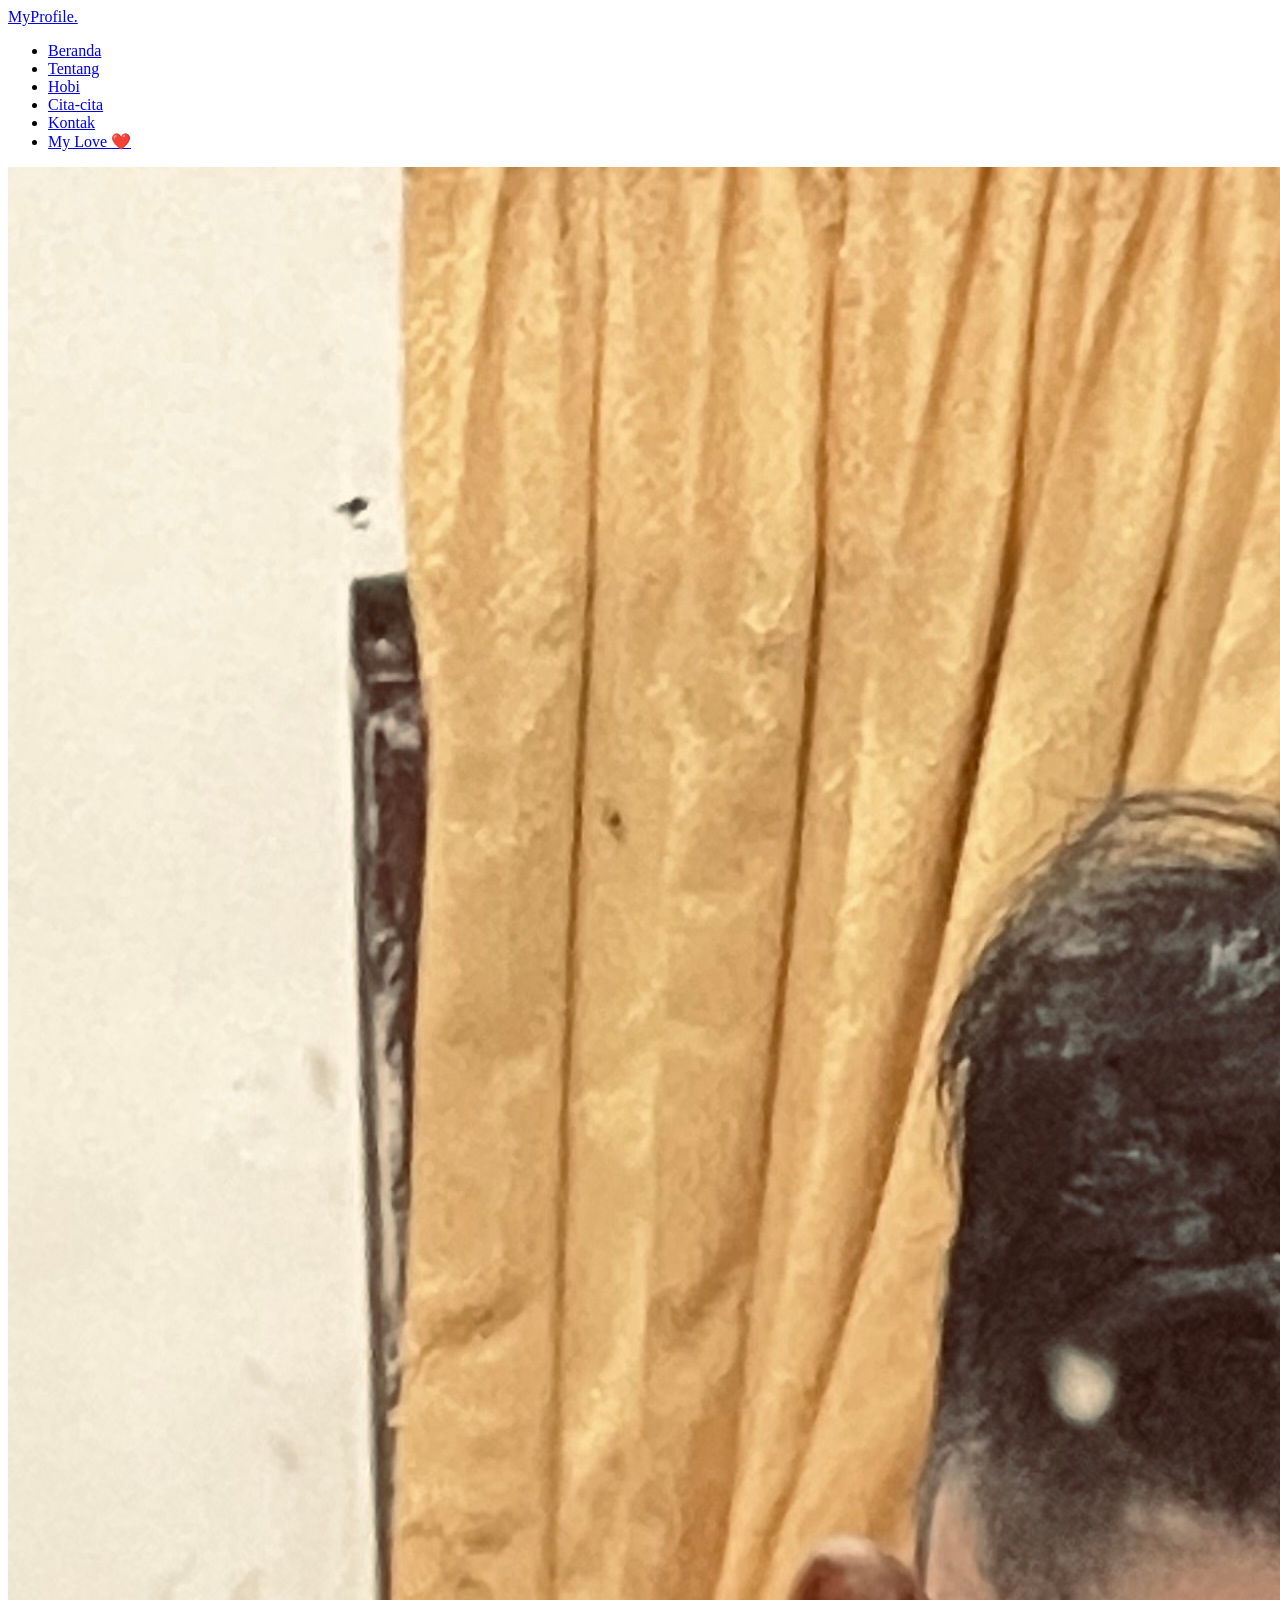
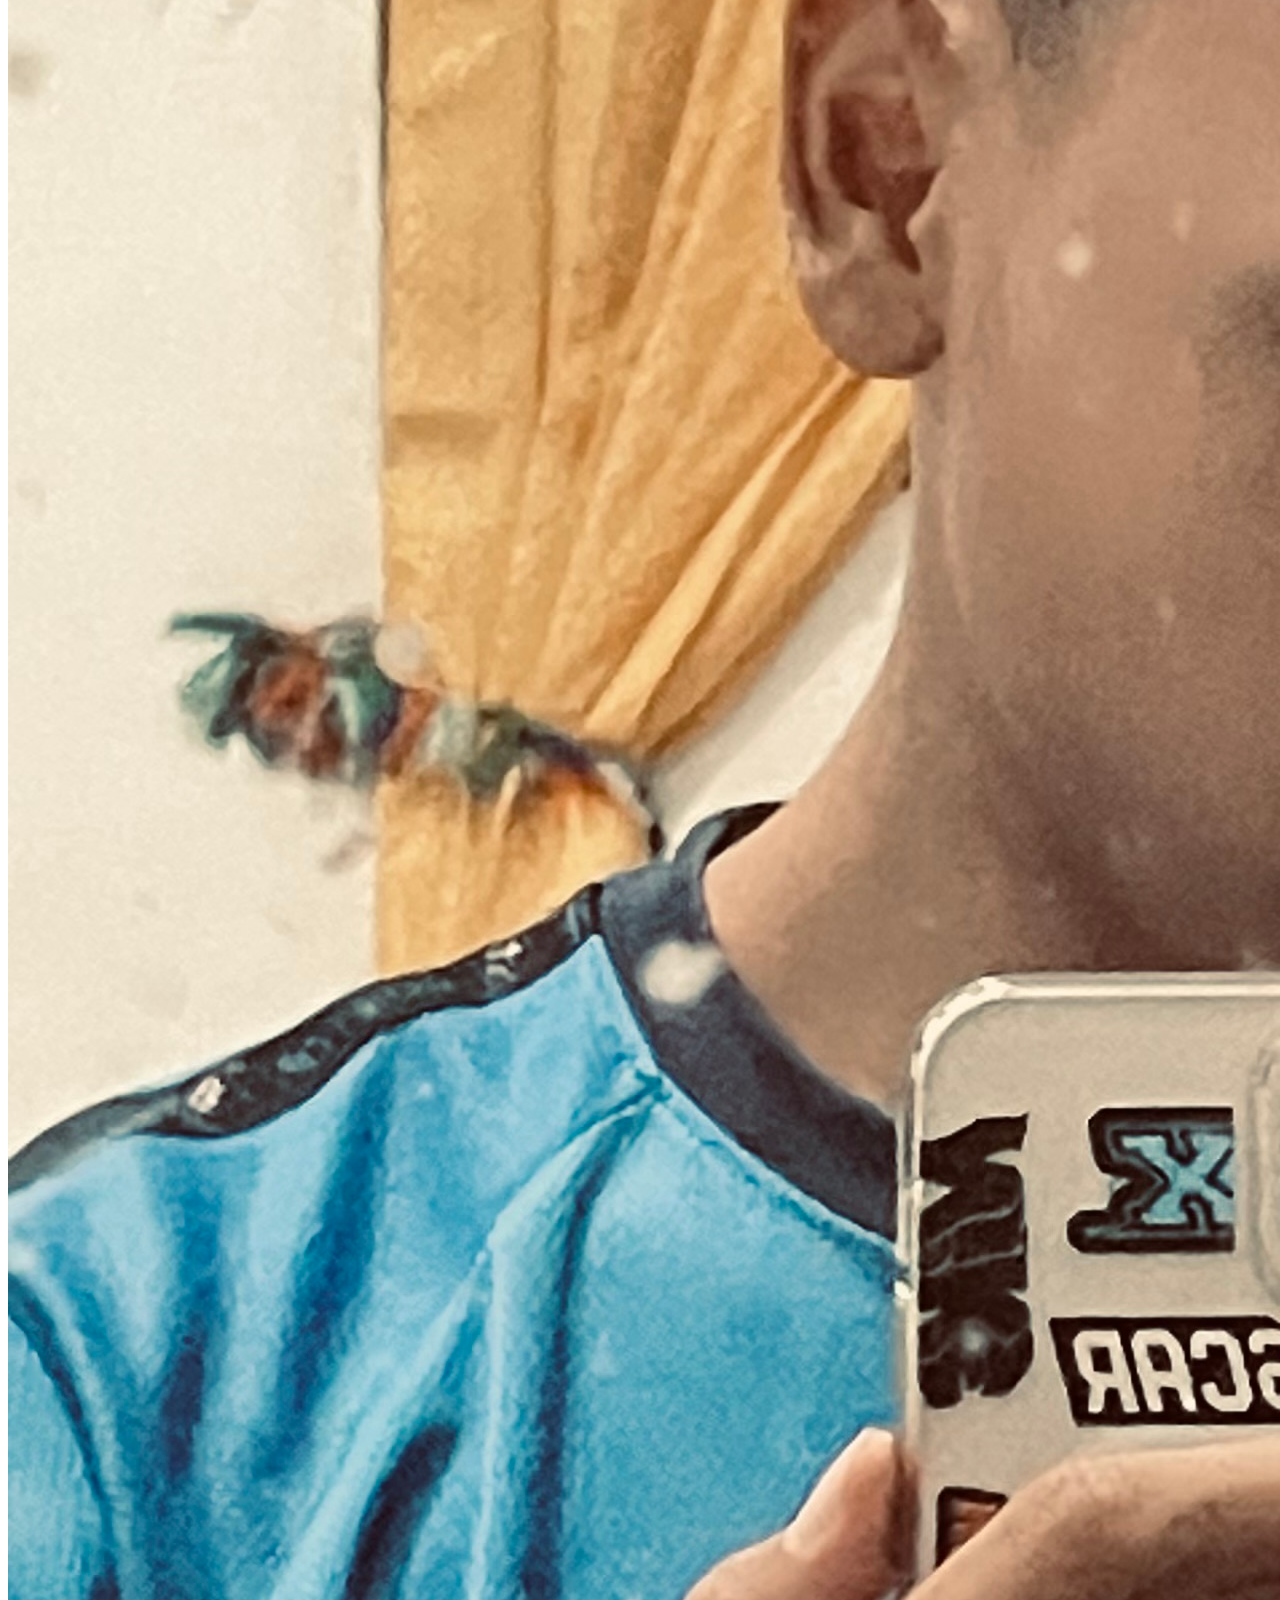
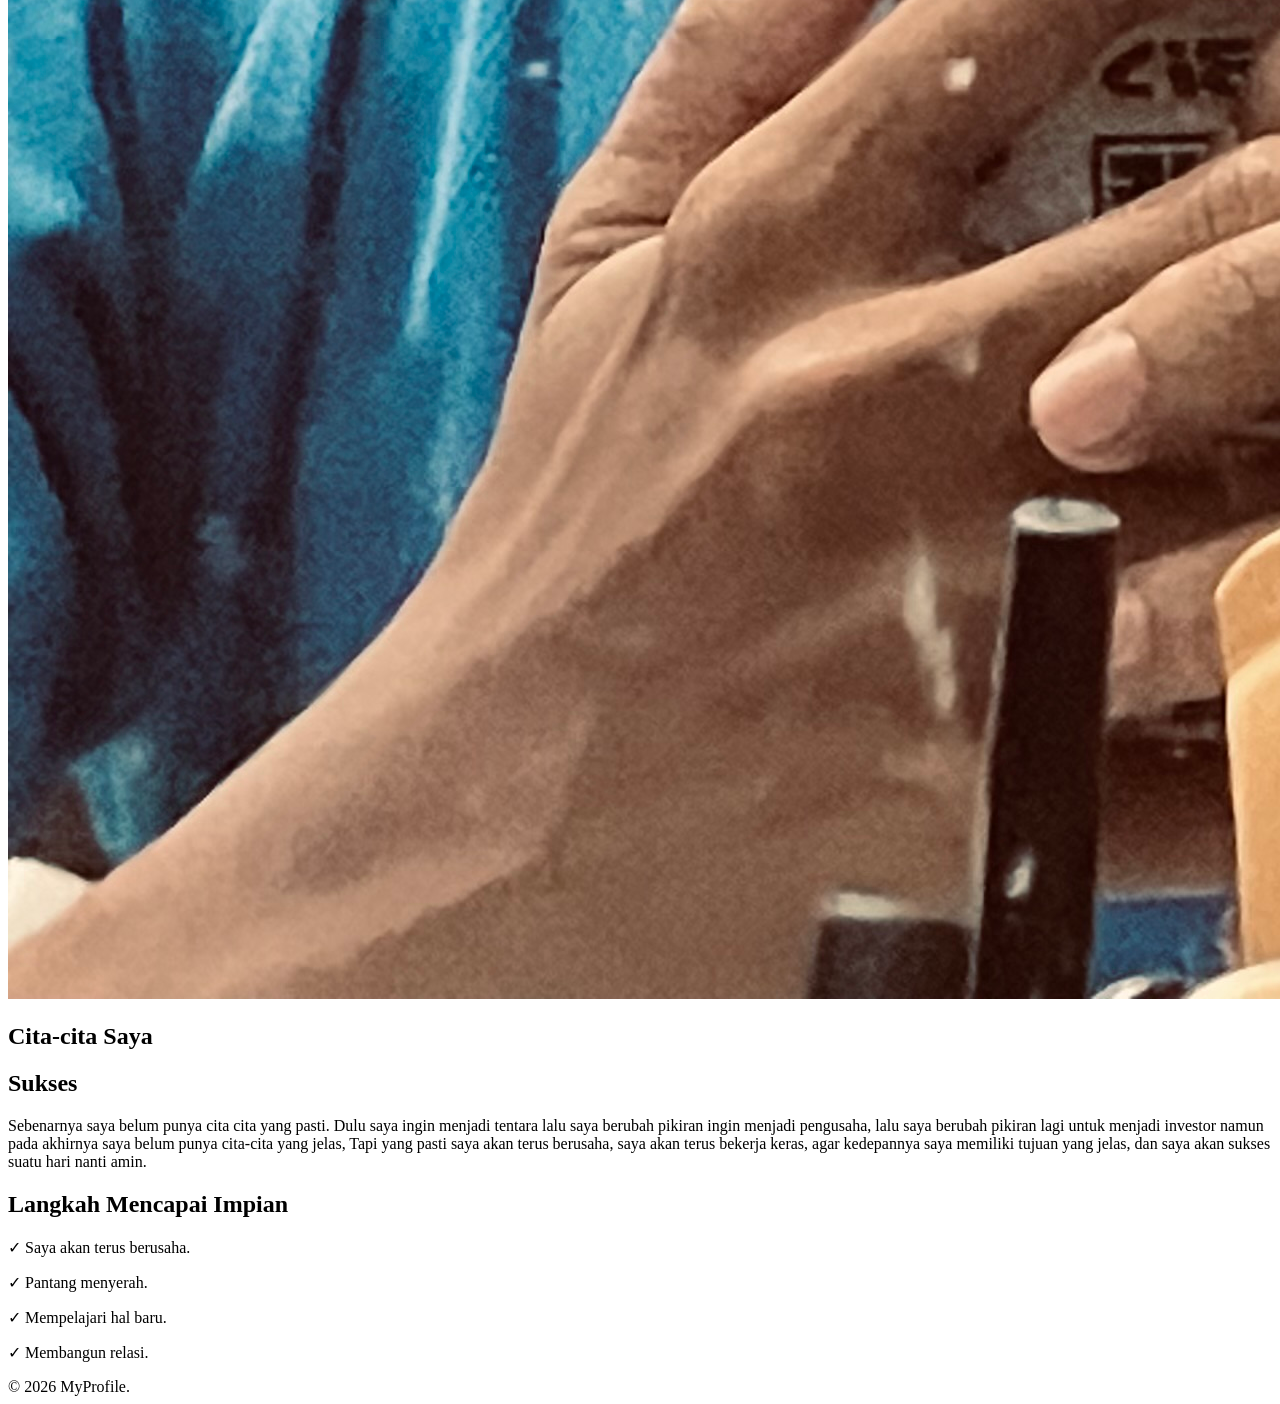
==== cita-cita.html @ 6b0d434c "-" ====
<!DOCTYPE html>
<html lang="id">
<head>
    <meta charset="UTF-8">
    <meta name="viewport" content="width=device-width, initial-scale=1.0">
    <title>Cita-cita | MyProfile</title>
    <link rel="stylesheet" href="style.css">
</head>
<script src="particles.js" defer></script>
<body>


<nav>
    <a href="index.html" class="logo">MyProfile.</a>
    <ul>
        <li><a href="index.html">Beranda</a></li>
        <li><a href="tentang.html">Tentang</a></li>
        <li><a href="hobi.html">Hobi</a></li>
        <li><a href="cita-cita.html" class="active">Cita-cita</a></li>
        <li><a href="kontak.html">Kontak</a></li>
		<li><a href="pacar.html">My Love ❤️</a></li>
    </ul>
</nav>


<main>
    <section class="hero">
       <div class="avatar">
    <img src="baim.jpeg" alt="baim">
</div>
        <h1>Cita-cita <span class="highlight">Saya</span></h1>
        <h2>Sukses</h2>

        <p>
            Sebenarnya saya belum punya cita cita yang pasti. Dulu saya ingin menjadi tentara
			lalu saya berubah pikiran ingin menjadi pengusaha, lalu saya berubah pikiran lagi untuk menjadi investor
			namun pada akhirnya saya belum punya cita-cita yang jelas, Tapi yang pasti saya akan terus berusaha,
			saya akan terus bekerja keras, agar kedepannya saya memiliki tujuan yang jelas, dan saya akan sukses suatu hari nanti amin.
        </p>


    </section>

    <section class="card">
        <h2>Langkah Mencapai Impian</h2>
        <p>✓ Saya akan terus berusaha.</p>
        <p>✓ Pantang menyerah.</p>
        <p>✓ Mempelajari hal baru.</p>
        <p>✓ Membangun relasi.</p>
    </section>
</main>

<footer>© 2026 MyProfile.</footer>

</body>
</html>
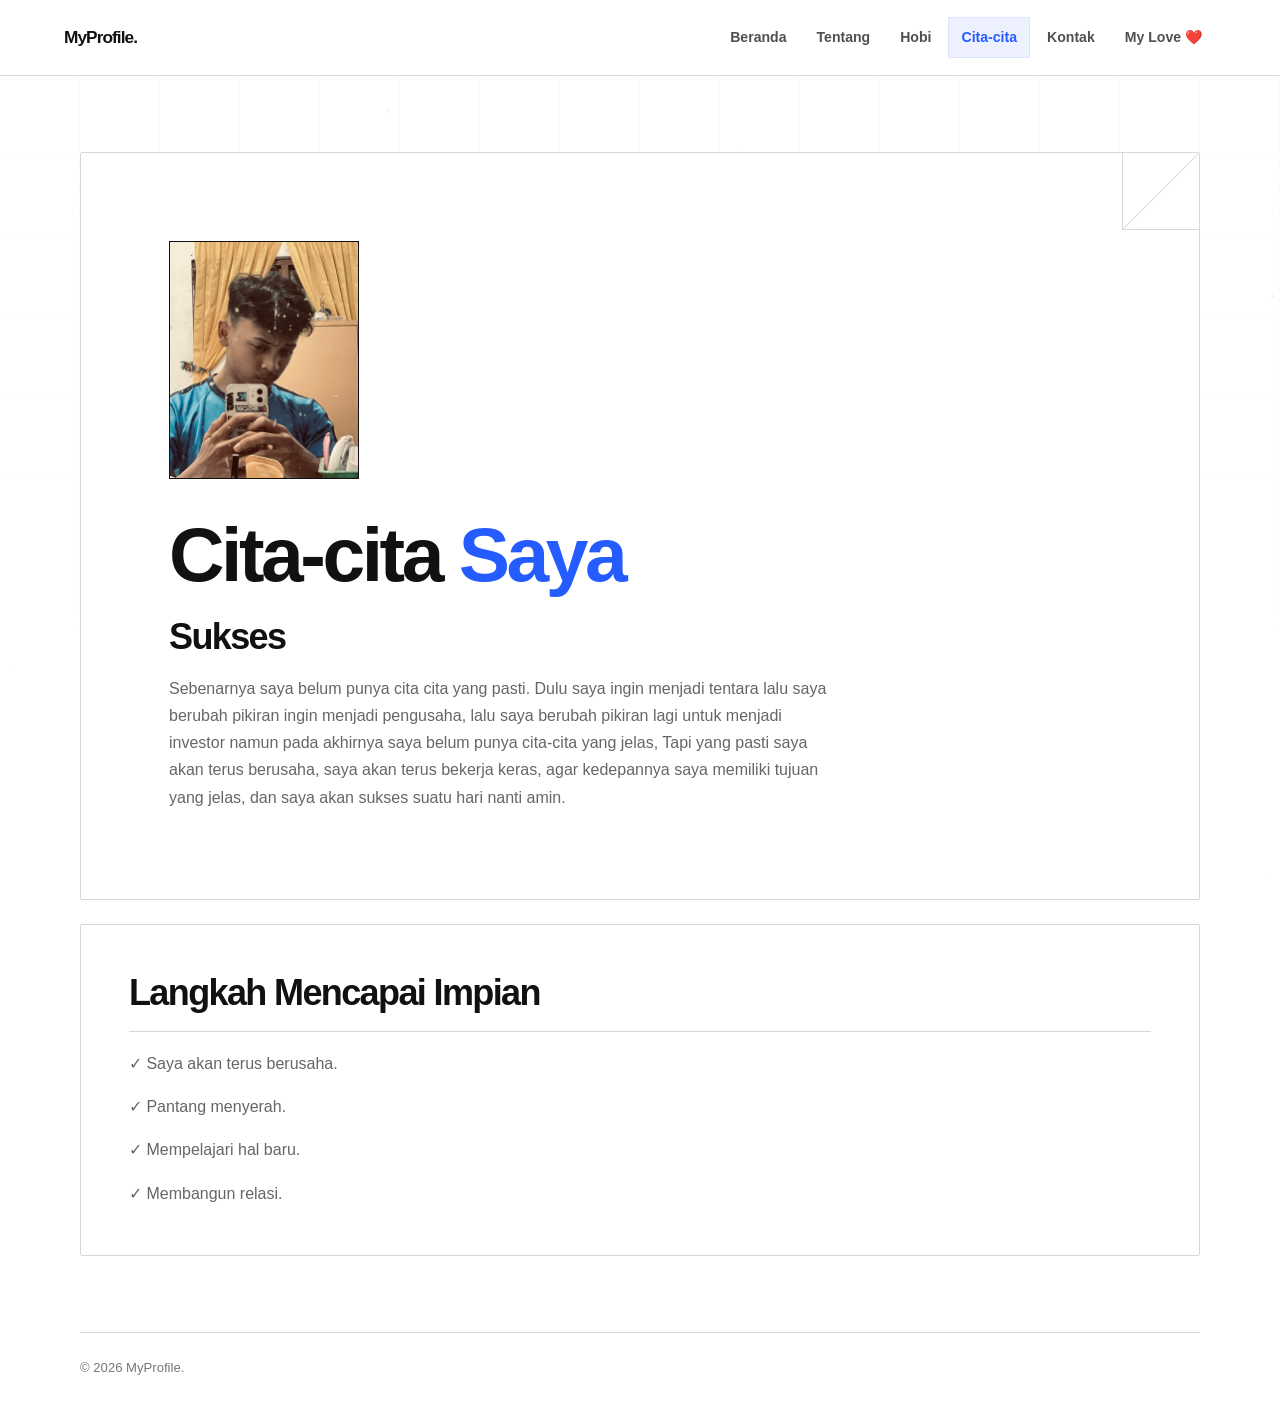
==== commit 6b3110e2: "-" ====
--- a/cita-cita.html
+++ b/cita-cita.html
@@ -1,57 +1,61 @@
-
-<!DOCTYPE html>
-<html lang="id">
-<head>
-    <meta charset="UTF-8">
-    <meta name="viewport" content="width=device-width, initial-scale=1.0">
-    <title>Cita-cita | MyProfile</title>
-    <link rel="stylesheet" href="style.css">
-</head>
-<script src="particles.js" defer></script>
-<body>
-
-
-<nav>
-    <a href="index.html" class="logo">MyProfile.</a>
-    <ul>
-        <li><a href="index.html">Beranda</a></li>
-        <li><a href="tentang.html">Tentang</a></li>
-        <li><a href="hobi.html">Hobi</a></li>
-        <li><a href="cita-cita.html" class="active">Cita-cita</a></li>
-        <li><a href="kontak.html">Kontak</a></li>
-		<li><a href="pacar.html">My Love ❤️</a></li>
-    </ul>
-</nav>
-
-
-<main>
-    <section class="hero">
-       <div class="avatar">
-    <img src="baim.jpeg" alt="baim">
-</div>
-        <h1>Cita-cita <span class="highlight">Saya</span></h1>
-        <h2>Sukses</h2>
-
-        <p>
-            Sebenarnya saya belum punya cita cita yang pasti. Dulu saya ingin menjadi tentara
-			lalu saya berubah pikiran ingin menjadi pengusaha, lalu saya berubah pikiran lagi untuk menjadi investor
-			namun pada akhirnya saya belum punya cita-cita yang jelas, Tapi yang pasti saya akan terus berusaha,
-			saya akan terus bekerja keras, agar kedepannya saya memiliki tujuan yang jelas, dan saya akan sukses suatu hari nanti amin.
-        </p>
-
-
-    </section>
-
-    <section class="card">
-        <h2>Langkah Mencapai Impian</h2>
-        <p>✓ Saya akan terus berusaha.</p>
-        <p>✓ Pantang menyerah.</p>
-        <p>✓ Mempelajari hal baru.</p>
-        <p>✓ Membangun relasi.</p>
-    </section>
-</main>
-
-<footer>© 2026 MyProfile.</footer>
-
-</body>
-</html>
+
+<!DOCTYPE html>
+<html lang="id">
+<head>
+    <meta charset="UTF-8">
+    <meta name="viewport" content="width=device-width, initial-scale=1.0">
+    <title>Cita-cita | MyProfile</title>
+    <link rel="stylesheet" href="style.css">
+    <link rel="preconnect" href="https://fonts.googleapis.com">
+    <link rel="preconnect" href="https://fonts.gstatic.com" crossorigin>
+    <link href="https://fonts.googleapis.com/css2?family=IBM+Plex+Mono:wght@400;500;600&family=Space+Grotesk:wght@400;500;600;700&display=swap" rel="stylesheet">
+    <script src="site.js" defer></script>
+    <script src="particles.js" defer></script>
+</head>
+<body>
+
+
+<nav>
+    <a href="index.html" class="logo">MyProfile.</a>
+    <ul>
+        <li><a href="index.html">Beranda</a></li>
+        <li><a href="tentang.html">Tentang</a></li>
+        <li><a href="hobi.html">Hobi</a></li>
+        <li><a href="cita-cita.html" class="active">Cita-cita</a></li>
+        <li><a href="kontak.html">Kontak</a></li>
+		<li><a href="pacar.html">My Love ❤️</a></li>
+    </ul>
+</nav>
+
+
+<main>
+    <section class="hero">
+       <div class="avatar">
+    <img src="baim.jpeg" alt="baim">
+</div>
+        <h1>Cita-cita <span class="highlight">Saya</span></h1>
+        <h2>Sukses</h2>
+
+        <p>
+            Sebenarnya saya belum punya cita cita yang pasti. Dulu saya ingin menjadi tentara
+			lalu saya berubah pikiran ingin menjadi pengusaha, lalu saya berubah pikiran lagi untuk menjadi investor
+			namun pada akhirnya saya belum punya cita-cita yang jelas, Tapi yang pasti saya akan terus berusaha,
+			saya akan terus bekerja keras, agar kedepannya saya memiliki tujuan yang jelas, dan saya akan sukses suatu hari nanti amin.
+        </p>
+
+
+    </section>
+
+    <section class="card">
+        <h2>Langkah Mencapai Impian</h2>
+        <p>✓ Saya akan terus berusaha.</p>
+        <p>✓ Pantang menyerah.</p>
+        <p>✓ Mempelajari hal baru.</p>
+        <p>✓ Membangun relasi.</p>
+    </section>
+</main>
+
+<footer>© 2026 MyProfile.</footer>
+
+</body>
+</html>
--- a/style.css
+++ b/style.css
@@ -0,0 +1,633 @@
+/* BiodataSaya — shared design system */
+:root {
+  color-scheme: light;
+  --paper: #ffffff;
+  --paper-soft: #f7f7f5;
+  --ink: #111111;
+  --muted: #666666;
+  --line: #d8d8d8;
+  --line-strong: #111111;
+  --accent: #245cff;
+  --accent-soft: #edf1ff;
+  --content: 1120px;
+  --gutter: clamp(20px, 5vw, 72px);
+  --space-1: 8px;
+  --space-2: 16px;
+  --space-3: 24px;
+  --space-4: 40px;
+  --space-5: 64px;
+  --space-6: 96px;
+  --radius: 2px;
+}
+* { box-sizing: border-box; }
+html { scroll-behavior: smooth; scroll-padding-top: 100px; }
+body {
+  margin: 0;
+  background: var(--paper);
+  color: var(--ink);
+  font-family: Inter, "Helvetica Neue", Arial, sans-serif;
+  font-size: 16px;
+  line-height: 1.7;
+  -webkit-font-smoothing: antialiased;
+  text-rendering: optimizeLegibility;
+}
+body::before {
+  content: "";
+  position: fixed;
+  inset: 0;
+  pointer-events: none;
+  z-index: 0;
+  opacity: .22;
+  background-image: linear-gradient(to right, transparent calc(100% - 1px), #e8e8e8 1px),
+                    linear-gradient(to bottom, transparent calc(100% - 1px), #e8e8e8 1px);
+  background-size: 80px 80px;
+  mask-image: linear-gradient(to bottom, black, transparent 72%);
+}
+img { display: block; max-width: 100%; }
+a { color: inherit; }
+button, input, textarea, select { font: inherit; }
+button, a { -webkit-tap-highlight-color: transparent; }
+a:focus-visible, button:focus-visible {
+  outline: 3px solid var(--accent);
+  outline-offset: 4px;
+}
+::selection { background: var(--accent); color: white; }
+
+/* Shared navigation: supports both original navigation structures. */
+nav {
+  position: sticky;
+  top: 0;
+  z-index: 30;
+  display: flex;
+  align-items: center;
+  justify-content: space-between;
+  gap: 16px 28px;
+  min-height: 76px;
+  padding: 14px var(--gutter);
+  border-bottom: 1px solid var(--line);
+  background: rgba(255,255,255,.94);
+  z-index: 2;
+  backdrop-filter: blur(14px);
+}
+nav .logo {
+  color: var(--ink);
+  font-size: 1.08rem;
+  font-weight: 800;
+  letter-spacing: -.055em;
+  text-decoration: none;
+  white-space: nowrap;
+}
+nav ul {
+  display: flex;
+  align-items: center;
+  justify-content: flex-end;
+  flex-wrap: wrap;
+  gap: 4px;
+  padding: 0;
+  margin: 0;
+  list-style: none;
+}
+nav > a:not(.logo), nav ul a, nav > li a {
+  display: inline-flex;
+  align-items: center;
+  min-height: 40px;
+  padding: 8px 12px;
+  border: 1px solid transparent;
+  color: #505050;
+  font-size: .88rem;
+  font-weight: 600;
+  text-decoration: none;
+  transition: color .18s ease, background .18s ease, border-color .18s ease;
+}
+nav > a:not(.logo):hover, nav ul a:hover, nav > li a:hover {
+  color: var(--ink);
+  background: var(--paper-soft);
+  border-color: var(--line);
+}
+nav a.active {
+  color: var(--accent) !important;
+  background: var(--accent-soft);
+  border-color: #dce4ff;
+}
+nav > li { list-style: none; }
+
+/* Main page frame and editorial typography */
+main {
+  position: relative;
+  z-index: 1;
+  width: min(calc(100% - (var(--gutter) * 2)), var(--content));
+  min-height: 68vh;
+  margin: clamp(36px, 6vw, 76px) auto;
+}
+h1, h2, h3, p { margin-top: 0; }
+h1, h2, h3 { line-height: 1.12; letter-spacing: -.045em; }
+h1 { margin-bottom: 20px; font-size: clamp(2.4rem, 6vw, 5rem); font-weight: 760; }
+h2 { margin-bottom: 18px; font-size: clamp(1.5rem, 3vw, 2.25rem); font-weight: 720; }
+h3 { font-size: 1.2rem; }
+p { color: var(--muted); margin-bottom: 16px; }
+p:last-child { margin-bottom: 0; }
+.highlight { color: var(--accent); }
+.hero, .card {
+  position: relative;
+  border: 1px solid var(--line);
+  border-radius: var(--radius);
+  background: rgba(255,255,255,.94);
+}
+.hero {
+  overflow: hidden;
+  padding: clamp(32px, 7vw, 88px);
+  margin-bottom: 24px;
+}
+.hero::after {
+  content: "";
+  position: absolute;
+  top: 0; right: 0;
+  width: 76px; height: 76px;
+  border-left: 1px solid var(--line);
+  border-bottom: 1px solid var(--line);
+  background: linear-gradient(135deg, transparent 49.5%, var(--line) 50%, transparent 50.8%);
+  pointer-events: none;
+}
+.hero > p { max-width: 660px; }
+.hero h1 { max-width: 900px; }
+.hero h2 { color: var(--ink); }
+.avatar {
+  width: clamp(112px, 18vw, 190px);
+  aspect-ratio: 4 / 5;
+  margin-bottom: 32px;
+  overflow: hidden;
+  border: 1px solid var(--line-strong);
+  background: var(--paper-soft);
+}
+.avatar img {
+  width: 100%; height: 100%;
+  object-fit: cover;
+  object-position: center;
+}
+.card {
+  padding: clamp(24px, 4vw, 48px);
+  margin-bottom: 24px;
+}
+.card h2 { padding-bottom: 18px; border-bottom: 1px solid var(--line); }
+footer:not(.love-footer) {
+  position: relative;
+  z-index: 1;
+  width: min(calc(100% - (var(--gutter) * 2)), var(--content));
+  margin: 0 auto;
+  padding: 24px 0 34px;
+  border-top: 1px solid var(--line);
+  color: #777;
+  font-size: .82rem;
+}
+
+/* Homepage opening: portrait and original introduction share one editorial canvas. */
+.home-main > .hero {
+  display: grid;
+  grid-template-columns: minmax(150px, .65fr) minmax(0, 1.7fr);
+  align-content: center;
+  align-items: center;
+  column-gap: clamp(28px, 5vw, 72px);
+}
+.home-main > .hero .avatar {
+  grid-column: 1;
+  grid-row: 1 / span 3;
+  align-self: center;
+  width: 100%;
+  max-width: 250px;
+  aspect-ratio: 4 / 5;
+  margin: 0;
+  border: 1px solid var(--ink);
+  border-radius: 0;
+  box-shadow: none;
+}
+.home-main > .hero h1,
+.home-main > .hero p { grid-column: 2; }
+.home-main > .hero h1 { align-self: end; }
+.home-main > .hero p { max-width: 650px; }
+.home-main > .hero p:last-child { align-self: start; }
+
+/* About page */
+.profile-list {
+  padding: 0;
+  margin: 0;
+  list-style: none;
+}
+.profile-list li {
+  display: grid;
+  grid-template-columns: minmax(140px, .7fr) 1.3fr;
+  gap: 24px;
+  padding: 17px 0;
+  border-bottom: 1px solid var(--line);
+}
+.profile-list li:first-child { padding-top: 0; }
+.profile-list li:last-child { padding-bottom: 0; border-bottom: 0; }
+.profile-list strong { color: var(--ink); font-size: .9rem; }
+.profile-list span { color: var(--muted); }
+
+/* Hobby overview */
+.hobby-container { width: min(calc(100% - (var(--gutter) * 2)), var(--content)); }
+.hobby-container > h1 { max-width: 700px; }
+.hobby-intro { max-width: 570px; margin-bottom: 42px; }
+.hobby-grid {
+  display: grid;
+  grid-template-columns: repeat(3, minmax(0, 1fr));
+  gap: 18px;
+}
+.hobby-card {
+  display: flex;
+  flex-direction: column;
+  min-width: 0;
+  color: inherit;
+  border: 1px solid var(--line);
+  background: white;
+  text-decoration: none;
+  transition: transform .22s ease, border-color .22s ease;
+}
+.hobby-card:hover { transform: translateY(-4px); border-color: var(--line-strong); }
+.hobby-card img {
+  width: 100%;
+  aspect-ratio: 4 / 3;
+  object-fit: cover;
+  border-bottom: 1px solid var(--line);
+}
+.hobby-info { display: flex; flex: 1; flex-direction: column; align-items: flex-start; padding: 24px; }
+.hobby-info h2 { font-size: 1.3rem; margin-bottom: 12px; }
+.hobby-info p { font-size: .94rem; }
+.hobby-info span {
+  margin-top: auto;
+  padding-top: 16px;
+  color: var(--accent);
+  font-size: .88rem;
+  font-weight: 700;
+}
+
+/* Hobby detail pages: image-led, responsive editorial layout */
+.hobby-detail {
+  display: grid;
+  grid-template-columns: repeat(2, minmax(0, 1fr));
+  align-items: start;
+  gap: 18px 24px;
+}
+.hobby-detail > img {
+  width: 100%;
+  max-height: 480px;
+  aspect-ratio: 4 / 3;
+  object-fit: cover;
+  border: 1px solid var(--line);
+  background: var(--paper-soft);
+}
+.hobby-detail > img:first-of-type { grid-column: 1; }
+.hobby-detail > img:nth-of-type(2) { grid-column: 2; }
+.hobby-detail h1, .hobby-detail h2, .hobby-detail p, .hobby-detail .back-button {
+  grid-column: 1 / -1;
+}
+.hobby-detail h1 { margin-top: 20px; margin-bottom: 0; }
+.hobby-detail p { max-width: 780px; white-space: pre-line; }
+.hobby-detail h2 { margin-top: 8px; margin-bottom: 0; padding-top: 24px; border-top: 1px solid var(--line); }
+.back-button, .button, .social-btn {
+  display: inline-flex;
+  align-items: center;
+  justify-content: center;
+  width: fit-content;
+  min-height: 46px;
+  padding: 10px 17px;
+  border: 1px solid var(--ink);
+  border-radius: 0;
+  background: var(--ink);
+  color: white;
+  font-weight: 700;
+  text-decoration: none;
+  transition: background .18s ease, color .18s ease, border-color .18s ease;
+}
+.back-button:hover, .button:hover, .social-btn:hover { background: white; color: var(--ink); }
+
+/* Contact page */
+.social-links { display: flex; flex-wrap: wrap; gap: 12px; margin-top: 28px; }
+.social-btn { background: white; color: var(--ink); }
+.social-btn:hover { border-color: var(--accent); color: var(--accent); }
+.social-btn.whatsapp, .social-btn.instagram { background: white; }
+
+/* Fine details and interaction states */
+a, button { touch-action: manipulation; }
+button { cursor: pointer; }
+[hidden] { display: none !important; }
+#particles-bg { position: fixed; inset: 0; z-index: 0; pointer-events: none; opacity: .35; }
+@media (max-width: 780px) {
+  nav { align-items: flex-start; flex-direction: column; gap: 8px; padding-top: 12px; padding-bottom: 12px; }
+  nav ul { justify-content: flex-start; width: 100%; }
+  nav > a:not(.logo), nav ul a, nav > li a { min-height: 38px; padding: 7px 10px; font-size: .82rem; }
+  .hobby-grid { grid-template-columns: repeat(2, minmax(0, 1fr)); }
+  .hobby-detail { gap: 12px; }
+  .hobby-detail > img { aspect-ratio: 3 / 4; }
+}
+@media (max-width: 520px) {
+  body::before { background-size: 48px 48px; opacity: .16; }
+  main { margin-top: 28px; margin-bottom: 40px; }
+  .hero { padding: 28px 22px; }
+  .home-main > .hero { grid-template-columns: 1fr; gap: 0; }
+  .home-main > .hero .avatar { grid-column: 1; grid-row: auto; width: min(48%, 180px); margin: 0 0 24px; }
+  .home-main > .hero h1, .home-main > .hero p { grid-column: 1; }
+  .hero::after { width: 40px; height: 40px; }
+  .avatar { margin-bottom: 24px; }
+  .profile-list li { grid-template-columns: 1fr; gap: 4px; padding: 14px 0; }
+  .hobby-grid { grid-template-columns: 1fr; gap: 14px; }
+  .hobby-card { display: grid; grid-template-columns: 112px minmax(0, 1fr); }
+  .hobby-card img { height: 100%; min-height: 160px; aspect-ratio: auto; border-right: 1px solid var(--line); border-bottom: 0; }
+  .hobby-info { padding: 17px; }
+  .hobby-info h2 { font-size: 1.08rem; }
+  .hobby-info p { font-size: .85rem; }
+  .hobby-detail { grid-template-columns: 1fr; }
+  .hobby-detail > img:first-of-type, .hobby-detail > img:nth-of-type(2) { grid-column: 1; aspect-ratio: 5 / 4; }
+  .hobby-detail h1 { margin-top: 12px; }
+  .social-links { flex-direction: column; align-items: stretch; }
+  .social-btn, .back-button { width: 100%; }
+}
+@media (prefers-reduced-motion: reduce) {
+  *, *::before, *::after { scroll-behavior: auto !important; animation-duration: .01ms !important; animation-iteration-count: 1 !important; transition-duration: .01ms !important; }
+}
+
+
+/* ========================================================================
+   CINEMATIC PORTFOLIO INTRO
+   A quiet editorial opening: fine rules, oversized typography and a single
+   electric-blue accent. The overlay is self-contained and never replaces
+   the original homepage content.
+   ======================================================================== */
+:root {
+  --intro-paper: #fbfbfa;
+  --intro-ink: #101010;
+  --intro-muted: #777773;
+  --intro-rule: rgba(17, 17, 17, .12);
+  --intro-accent: #315cff;
+  --intro-ease: cubic-bezier(.22, 1, .36, 1);
+}
+.portfolio-intro {
+  position: fixed;
+  inset: 0;
+  z-index: 10000;
+  display: grid;
+  grid-template-rows: auto 1fr auto;
+  overflow: hidden;
+  isolation: isolate;
+  padding: clamp(22px, 4vw, 54px) clamp(22px, 5.5vw, 84px) clamp(22px, 3vw, 38px);
+  background: var(--intro-paper);
+  color: var(--intro-ink);
+  opacity: 1;
+  visibility: visible;
+  transition: opacity .85s var(--intro-ease), visibility .85s;
+}
+.portfolio-intro::before,
+.portfolio-intro::after {
+  position: absolute;
+  z-index: -1;
+  content: "";
+  pointer-events: none;
+}
+.portfolio-intro::before {
+  inset: 0;
+  opacity: .48;
+  background-image: linear-gradient(to right, transparent calc(100% - 1px), var(--intro-rule) 1px),
+                    linear-gradient(to bottom, transparent calc(100% - 1px), var(--intro-rule) 1px);
+  background-size: clamp(42px, 6.25vw, 92px) clamp(42px, 6.25vw, 92px);
+  mask-image: radial-gradient(ellipse at center, #000 0%, rgba(0,0,0,.72) 38%, transparent 82%);
+}
+.portfolio-intro::after {
+  width: min(52vw, 720px);
+  aspect-ratio: 1;
+  left: 50%;
+  top: 50%;
+  border: 1px solid rgba(17,17,17,.045);
+  border-radius: 50%;
+  transform: translate(-50%, -50%) scale(.86);
+  animation: intro-ring-arrive 1.8s .1s var(--intro-ease) both;
+}
+.portfolio-intro.is-leaving {
+  opacity: 0;
+  visibility: hidden;
+  pointer-events: none;
+}
+.portfolio-intro.is-hidden { display: none; }
+.intro-grid {
+  position: absolute;
+  top: 0;
+  bottom: 0;
+  left: clamp(22px, 5.5vw, 84px);
+  width: 1px;
+  background: linear-gradient(transparent, rgba(17,17,17,.12) 16%, rgba(17,17,17,.12) 84%, transparent);
+  transform-origin: top;
+  animation: intro-line-grow 1.2s .1s var(--intro-ease) both;
+}
+.intro-orbit {
+  position: absolute;
+  z-index: -1;
+  left: 50%;
+  top: 50%;
+  width: min(74vw, 980px);
+  aspect-ratio: 1;
+  border: 1px solid rgba(17,17,17,.045);
+  border-radius: 50%;
+  pointer-events: none;
+  transform: translate(-50%, -50%);
+}
+.intro-orbit-one { animation: intro-orbit-in 1.7s .16s var(--intro-ease) both; }
+.intro-orbit-two {
+  width: min(57vw, 760px);
+  border-color: rgba(49,92,255,.10);
+  animation: intro-orbit-in 1.8s .28s var(--intro-ease) both;
+}
+.intro-topline, .intro-bottomline {
+  display: flex;
+  align-items: center;
+  justify-content: space-between;
+  gap: 18px;
+  position: relative;
+  z-index: 1;
+  color: #686864;
+  font-family: "Space Grotesk", "Avenir Next", "Segoe UI", sans-serif;
+  font-size: 10px;
+  font-weight: 650;
+  letter-spacing: .17em;
+  line-height: 1.4;
+}
+.intro-topline { animation: intro-ui-enter .8s .25s var(--intro-ease) both; }
+.intro-mark { display: inline-flex; align-items: center; gap: 3px; height: 18px; }
+.intro-mark span { display: block; width: 4px; height: 4px; border-radius: 50%; background: var(--intro-ink); }
+.intro-mark span:nth-child(2) { width: 18px; height: 1px; border-radius: 0; background: var(--intro-accent); }
+.intro-index i { margin: 0 5px; color: var(--intro-accent); font-style: normal; }
+.intro-center {
+  position: relative;
+  z-index: 1;
+  display: flex;
+  flex-direction: column;
+  align-items: flex-start;
+  justify-content: center;
+  width: min(100%, 1040px);
+  margin: 0 auto;
+  padding: 56px 0 66px;
+}
+.intro-eyebrow {
+  display: flex;
+  align-items: center;
+  gap: 11px;
+  margin: 0 0 clamp(20px, 3vw, 36px) 5px;
+  color: #777773;
+  font-family: "Space Grotesk", "Avenir Next", "Segoe UI", sans-serif;
+  font-size: clamp(9px, .9vw, 11px);
+  font-weight: 650;
+  letter-spacing: .2em;
+  opacity: 0;
+  animation: intro-ui-enter .8s .42s var(--intro-ease) forwards;
+}
+.intro-eyebrow-dot {
+  width: 6px;
+  height: 6px;
+  border-radius: 50%;
+  background: var(--intro-accent);
+  box-shadow: 0 0 0 4px rgba(49,92,255,.09);
+  animation: intro-dot-pulse 1.8s 1s ease-in-out infinite;
+}
+.intro-title-wrap { overflow: hidden; width: 100%; }
+.intro-title {
+  display: flex;
+  flex-direction: column;
+  align-items: flex-start;
+  gap: .015em;
+  margin: 0;
+  color: var(--intro-ink);
+  font-family: "Space Grotesk", "Avenir Next", "Helvetica Neue", sans-serif;
+  font-size: clamp(3.25rem, 10.6vw, 9.2rem);
+  font-weight: 560;
+  letter-spacing: -.087em;
+  line-height: .94;
+}
+.intro-title > span {
+  display: block;
+  opacity: 0;
+  transform: translate3d(0, 105%, 0);
+  animation: intro-type-rise 1.05s .48s var(--intro-ease) forwards;
+}
+.intro-title > .intro-title-second { animation-delay: .72s; }
+.intro-title em {
+  position: relative;
+  color: transparent;
+  font-style: normal;
+  -webkit-text-stroke: 1.4px var(--intro-ink);
+}
+.intro-title em::after {
+  position: absolute;
+  right: -.06em;
+  bottom: .07em;
+  width: .13em;
+  height: .13em;
+  content: "";
+  background: var(--intro-accent);
+  border-radius: 50%;
+  box-shadow: 0 0 0 5px rgba(49,92,255,.08);
+}
+.intro-enjoy {
+  display: flex;
+  align-items: baseline;
+  gap: 2px;
+  margin: clamp(24px, 4vw, 46px) 0 0 6px;
+  color: #777773;
+  font-family: "Cormorant Garamond", Georgia, serif;
+  font-size: clamp(2rem, 4vw, 3.5rem);
+  font-style: italic;
+  font-weight: 500;
+  letter-spacing: -.045em;
+  opacity: 0;
+  transform: translateY(12px);
+  animation: intro-enjoy-enter .9s 1.62s var(--intro-ease) forwards;
+}
+.intro-period { color: var(--intro-accent); font-style: normal; }
+.intro-progress {
+  position: relative;
+  width: min(230px, 42vw);
+  height: 2px;
+  margin: clamp(28px, 4vw, 42px) 0 0 6px;
+  overflow: hidden;
+  background: #e4e4e1;
+  opacity: 0;
+  animation: intro-ui-enter .5s 1.4s ease forwards;
+}
+.intro-progress span {
+  display: block;
+  width: 100%;
+  height: 100%;
+  background: var(--intro-accent);
+  transform: scaleX(0);
+  transform-origin: left;
+  animation: intro-progress-fill 1.55s 1.48s linear forwards;
+}
+.intro-bottomline { animation: intro-ui-enter .8s .65s var(--intro-ease) both; }
+.intro-scroll-hint { color: var(--intro-ink); }
+.intro-scroll-hint b { display: inline-block; margin-left: 8px; color: var(--intro-accent); font-size: 15px; font-weight: 500; }
+.intro-skip {
+  position: absolute;
+  right: clamp(22px, 5.5vw, 84px);
+  bottom: clamp(62px, 8vw, 104px);
+  z-index: 3;
+  display: inline-flex;
+  align-items: center;
+  gap: 9px;
+  padding: 9px 0 9px 12px;
+  border: 0;
+  border-left: 1px solid #d5d5d1;
+  background: transparent;
+  color: #686864;
+  font-family: "Space Grotesk", "Avenir Next", sans-serif;
+  font-size: 11px;
+  font-weight: 650;
+  letter-spacing: .06em;
+  cursor: pointer;
+  opacity: 0;
+  animation: intro-ui-enter .7s .7s var(--intro-ease) forwards;
+  transition: color .2s ease, border-color .2s ease;
+}
+.intro-skip span { color: var(--intro-accent); transition: transform .2s ease; }
+.intro-skip:hover { color: var(--intro-ink); border-color: var(--intro-accent); }
+.intro-skip:hover span { transform: translate(2px, -2px); }
+.intro-skip:focus-visible { outline: 2px solid var(--intro-accent); outline-offset: 5px; }
+
+@keyframes intro-type-rise {
+  0% { opacity: 0; transform: translate3d(0, 105%, 0); filter: blur(7px); }
+  65% { opacity: 1; filter: blur(0); }
+  100% { opacity: 1; transform: translate3d(0, 0, 0); filter: blur(0); }
+}
+@keyframes intro-enjoy-enter {
+  from { opacity: 0; transform: translateY(12px); filter: blur(4px); }
+  to { opacity: 1; transform: translateY(0); filter: blur(0); }
+}
+@keyframes intro-ui-enter {
+  from { opacity: 0; transform: translateY(8px); }
+  to { opacity: 1; transform: translateY(0); }
+}
+@keyframes intro-progress-fill { to { transform: scaleX(1); } }
+@keyframes intro-line-grow { from { transform: scaleY(0); } to { transform: scaleY(1); } }
+@keyframes intro-ring-arrive { from { opacity: 0; transform: translate(-50%, -50%) scale(.78); } to { opacity: 1; transform: translate(-50%, -50%) scale(1); } }
+@keyframes intro-orbit-in { from { opacity: 0; transform: translate(-50%, -50%) scale(.92) rotate(-8deg); } to { opacity: 1; transform: translate(-50%, -50%) scale(1) rotate(0); } }
+@keyframes intro-dot-pulse { 0%, 100% { box-shadow: 0 0 0 4px rgba(49,92,255,.08); } 50% { box-shadow: 0 0 0 7px rgba(49,92,255,.02); } }
+@media (max-width: 600px) {
+  .portfolio-intro { padding-top: 24px; padding-bottom: 24px; }
+  .intro-center { padding: 48px 0 76px; }
+  .intro-title { font-size: clamp(3rem, 13vw, 5.8rem); letter-spacing: -.09em; }
+  .intro-title em { -webkit-text-stroke-width: 1px; }
+  .intro-eyebrow { max-width: 90%; letter-spacing: .13em; }
+  .intro-topline, .intro-bottomline { font-size: 8px; letter-spacing: .12em; }
+  .intro-bottomline > span:first-child { max-width: 140px; }
+  .intro-skip { bottom: 65px; }
+  .intro-orbit-one { width: 110vw; }
+  .intro-orbit-two { width: 82vw; }
+}
+@media (max-width: 380px) {
+  .intro-title { font-size: 2.75rem; }
+  .intro-index { font-size: 8px; }
+  .intro-scroll-hint { white-space: nowrap; }
+}
+@media (prefers-reduced-motion: reduce) {
+  .portfolio-intro *, .portfolio-intro::before, .portfolio-intro::after {
+    animation-duration: .01ms !important;
+    animation-delay: 0ms !important;
+    transition-duration: .01ms !important;
+  }
+}
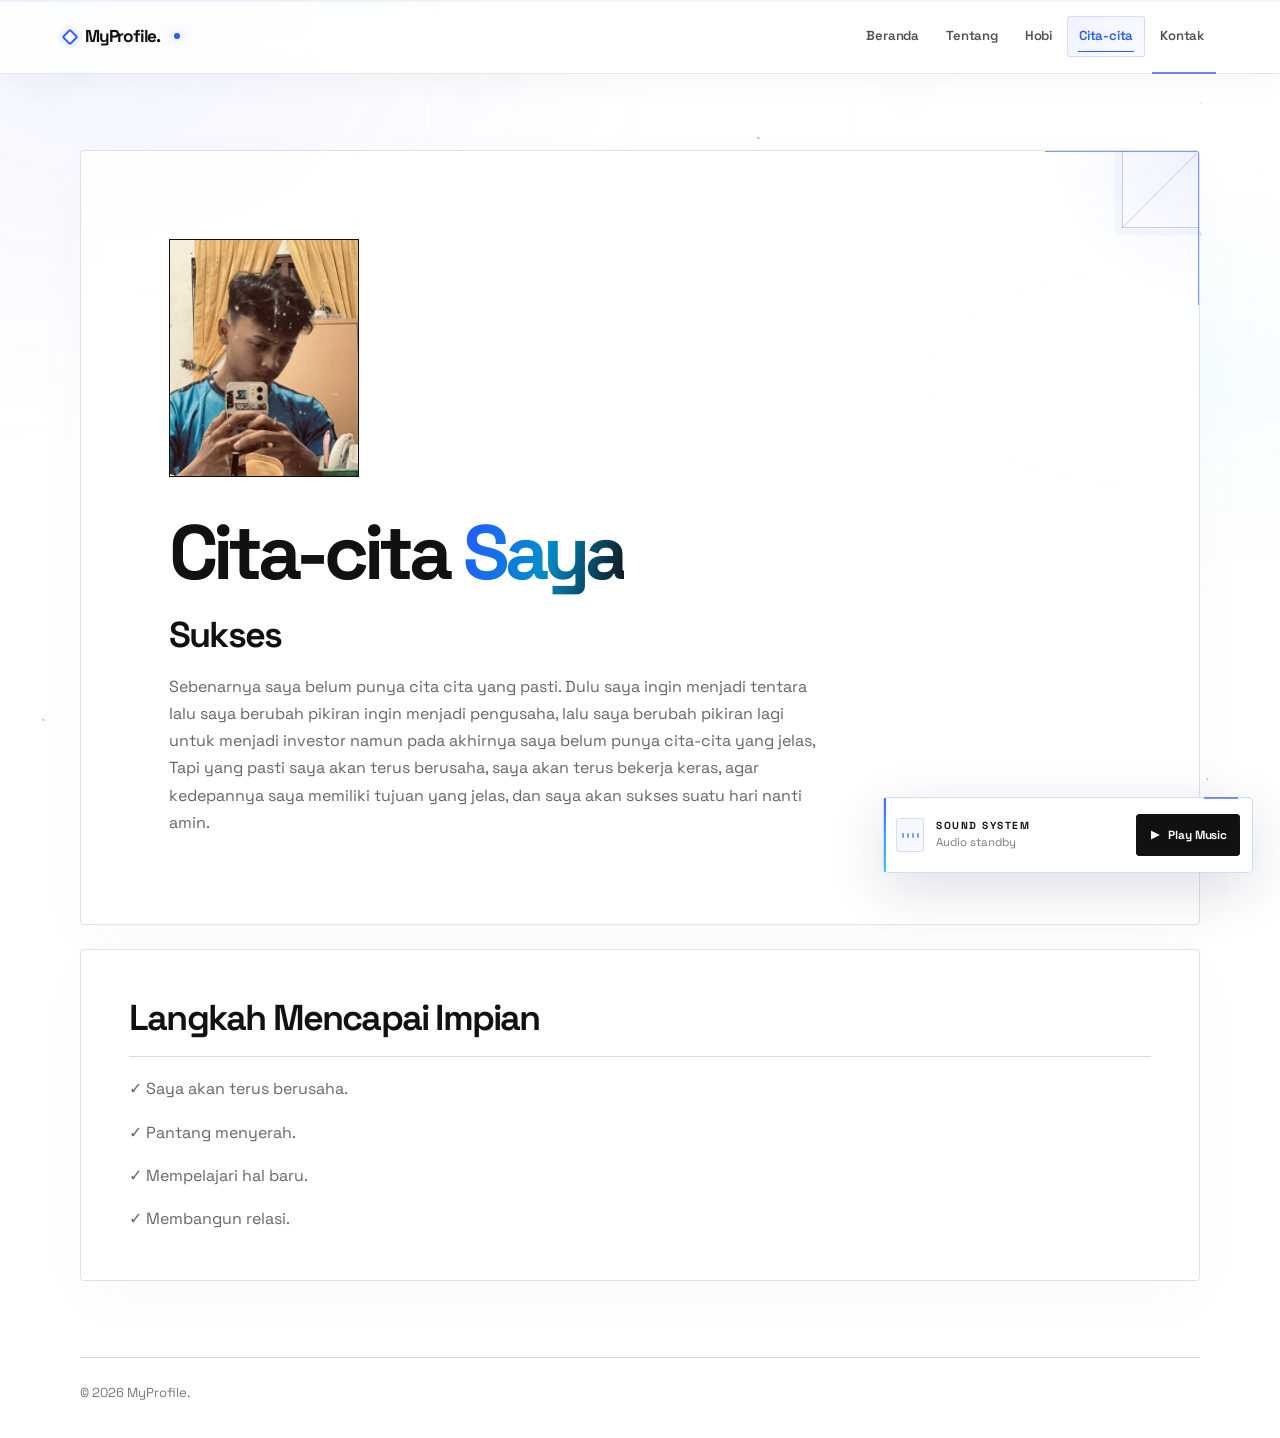
==== commit ee28a041: "tonggos" ====
--- a/cita-cita.html
+++ b/cita-cita.html
@@ -23,7 +23,6 @@
         <li><a href="hobi.html">Hobi</a></li>
         <li><a href="cita-cita.html" class="active">Cita-cita</a></li>
         <li><a href="kontak.html">Kontak</a></li>
-		<li><a href="pacar.html">My Love ❤️</a></li>
     </ul>
 </nav>
 
--- a/style.css
+++ b/style.css
@@ -38,10 +38,16 @@
   pointer-events: none;
   z-index: 0;
   opacity: .22;
-  background-image: linear-gradient(to right, transparent calc(100% - 1px), #e8e8e8 1px),
-                    linear-gradient(to bottom, transparent calc(100% - 1px), #e8e8e8 1px);
-  background-size: 80px 80px;
-  mask-image: linear-gradient(to bottom, black, transparent 72%);
+  /* Code-drawn canvas grid: no bitmap/background image required. */
+  background-image:
+    linear-gradient(to right, transparent calc(100% - 1px), rgba(17, 17, 17, .105) 1px),
+    linear-gradient(to bottom, transparent calc(100% - 1px), rgba(17, 17, 17, .105) 1px),
+    radial-gradient(ellipse at 15% 8%, rgba(49, 92, 255, .055), transparent 34%),
+    radial-gradient(ellipse at 88% 42%, rgba(34, 201, 238, .035), transparent 32%);
+  background-size: clamp(44px, 6vw, 76px) clamp(44px, 6vw, 76px), clamp(44px, 6vw, 76px) clamp(44px, 6vw, 76px), 100% 100%, 100% 100%;
+  background-position: center top;
+  opacity: .72;
+  mask-image: linear-gradient(to bottom, rgba(0,0,0,.9) 0%, rgba(0,0,0,.7) 55%, transparent 100%);
 }
 img { display: block; max-width: 100%; }
 a { color: inherit; }
@@ -631,3 +637,535 @@
     transition-duration: .01ms !important;
   }
 }
+
+/* ========================================================================
+   AING FUTURE INTERFACE — EXTENDED DESIGN SYSTEM
+   The original page copy and image assets remain untouched. These rules add
+   a more technical visual layer: orbital particles, HUD-like micro-details,
+   responsive navigation, glassless surfaces, and restrained motion.
+   ======================================================================== */
+:root {
+  --future-blue: #315cff;
+  --future-blue-rgb: 49, 92, 255;
+  --future-cyan: #22c9ee;
+  --future-violet: #8d7bff;
+  --future-grid: rgba(22, 35, 68, .055);
+  --future-line: rgba(17, 17, 17, .12);
+  --future-line-strong: rgba(17, 17, 17, .28);
+  --future-glow: 0 0 28px rgba(49, 92, 255, .12);
+  --future-shadow: 0 24px 70px rgba(16, 24, 48, .075);
+  --future-ease: cubic-bezier(.2, .75, .25, 1);
+}
+
+html { scroll-behavior: smooth; scroll-padding-top: 110px; }
+body {
+  isolation: isolate;
+  overflow-x: clip;
+  font-family: "Space Grotesk", Inter, "Helvetica Neue", Arial, sans-serif;
+}
+body::before {
+  /* Keep the grid entirely CSS-generated and subtly responsive. */
+  opacity: .82;
+  background-image:
+    linear-gradient(to right, transparent calc(100% - 1px), rgba(17, 17, 17, .095) 1px),
+    linear-gradient(to bottom, transparent calc(100% - 1px), rgba(17, 17, 17, .095) 1px),
+    radial-gradient(ellipse at 12% 4%, rgba(49, 92, 255, .055), transparent 38%),
+    radial-gradient(ellipse at 88% 48%, rgba(34, 201, 238, .035), transparent 35%);
+  background-size: clamp(44px, 6vw, 76px) clamp(44px, 6vw, 76px), clamp(44px, 6vw, 76px) clamp(44px, 6vw, 76px), 100% 100%, 100% 100%;
+  background-position: center top;
+  mask-image: linear-gradient(to bottom, #000 0%, rgba(0,0,0,.8) 42%, transparent 88%);
+}
+
+/* A fine signal line follows the reading position without taking up space. */
+.scroll-signal {
+  position: fixed;
+  inset: 0 0 auto;
+  z-index: 1002;
+  height: 2px;
+  overflow: hidden;
+  pointer-events: none;
+  background: rgba(49, 92, 255, .08);
+}
+.scroll-signal-fill {
+  display: block;
+  width: 100%;
+  height: 100%;
+  background: linear-gradient(90deg, var(--future-blue), var(--future-cyan));
+  transform: scaleX(0);
+  transform-origin: left center;
+  will-change: transform;
+  box-shadow: 0 0 12px rgba(49, 92, 255, .36);
+}
+
+/* Navigation: tactile controls with a technical micro-grid language. */
+nav {
+  min-height: 74px;
+  border-bottom-color: rgba(17, 17, 17, .1);
+  background: rgba(255, 255, 255, .86);
+  backdrop-filter: blur(20px) saturate(1.35);
+  -webkit-backdrop-filter: blur(20px) saturate(1.35);
+  box-shadow: 0 5px 28px rgba(15, 22, 45, .025);
+}
+nav::after {
+  content: "";
+  position: absolute;
+  right: var(--gutter);
+  bottom: -1px;
+  width: clamp(28px, 5vw, 74px);
+  height: 2px;
+  background: var(--future-blue);
+  opacity: .72;
+}
+nav .logo {
+  position: relative;
+  display: inline-flex;
+  align-items: center;
+  gap: 9px;
+  letter-spacing: -.065em;
+}
+nav .logo::before {
+  content: "";
+  width: 8px;
+  height: 8px;
+  flex: 0 0 8px;
+  border: 2px solid var(--future-blue);
+  border-radius: 2px;
+  box-shadow: 0 0 0 4px rgba(49, 92, 255, .07);
+  transform: rotate(45deg);
+}
+nav ul { gap: 3px; }
+nav > a:not(.logo), nav ul a, nav > li a {
+  position: relative;
+  min-height: 39px;
+  padding: 8px 11px;
+  border-radius: 3px;
+  font-size: .82rem;
+  letter-spacing: -.015em;
+}
+nav > a:not(.logo)::after, nav ul a::after, nav > li a::after {
+  content: "";
+  position: absolute;
+  right: 10px;
+  bottom: 4px;
+  left: 10px;
+  height: 1px;
+  background: var(--future-blue);
+  transform: scaleX(0);
+  transform-origin: left;
+  transition: transform .25s var(--future-ease);
+}
+nav > a:not(.logo):hover::after, nav ul a:hover::after, nav > li a:hover::after,
+nav a.active::after { transform: scaleX(1); }
+nav a.active {
+  border-color: rgba(49, 92, 255, .17);
+  background: linear-gradient(135deg, rgba(49, 92, 255, .075), rgba(49, 92, 255, .025));
+}
+
+/* Headings use the same editorial geometry throughout all original pages. */
+h1, h2, h3 { text-wrap: balance; }
+main { width: min(calc(100% - (var(--gutter) * 2)), var(--content)); }
+.hero, .card, .hobby-card, .hobby-detail, .profile-list {
+  border-color: rgba(17, 17, 17, .12);
+}
+.hero, .card {
+  background: rgba(255, 255, 255, .82);
+  box-shadow: 0 1px 0 rgba(255,255,255,.85) inset;
+  backdrop-filter: blur(8px);
+}
+.hero { isolation: isolate; }
+.hero::before {
+  content: "";
+  position: absolute;
+  z-index: -1;
+  top: 0;
+  right: 0;
+  width: clamp(72px, 12vw, 160px);
+  height: clamp(72px, 12vw, 160px);
+  opacity: .62;
+  pointer-events: none;
+  background:
+    linear-gradient(var(--future-blue), var(--future-blue)) top right / 1px 100% no-repeat,
+    linear-gradient(var(--future-blue), var(--future-blue)) top right / 100% 1px no-repeat,
+    radial-gradient(circle at 100% 0%, rgba(49,92,255,.13), transparent 68%);
+}
+.hero::after {
+  border-color: rgba(49, 92, 255, .28);
+  box-shadow: 0 0 0 7px rgba(49, 92, 255, .035);
+}
+.highlight { color: var(--future-blue); }
+.avatar img, .hobby-card img, .hobby-detail > img, .love-profile img, .love-photo-card img {
+  transition: transform .65s var(--future-ease), filter .35s ease;
+}
+.avatar { position: relative; }
+.avatar::after {
+  content: "";
+  position: absolute;
+  right: -7px;
+  bottom: -7px;
+  width: 30px;
+  height: 30px;
+  border-right: 2px solid var(--future-blue);
+  border-bottom: 2px solid var(--future-blue);
+  pointer-events: none;
+}
+.hobby-card {
+  position: relative;
+  isolation: isolate;
+  border-radius: 4px;
+  box-shadow: 0 1px 0 rgba(17,17,17,.02);
+  transition: transform .35s var(--future-ease), border-color .3s ease, box-shadow .35s ease;
+}
+.hobby-card::after {
+  content: "";
+  position: absolute;
+  z-index: 2;
+  top: 12px;
+  right: 12px;
+  width: 9px;
+  height: 9px;
+  border: 1px solid rgba(255,255,255,.8);
+  background: var(--future-blue);
+  box-shadow: 0 0 0 4px rgba(49,92,255,.2);
+  opacity: .8;
+  pointer-events: none;
+}
+.hobby-card:hover {
+  transform: translateY(-5px);
+  border-color: rgba(49, 92, 255, .5);
+  box-shadow: var(--future-shadow);
+}
+.hobby-card:hover img { transform: scale(1.035); }
+.hobby-info span { color: var(--future-blue); }
+.hobby-detail {
+  border-radius: 4px;
+  box-shadow: 0 18px 55px rgba(16,24,48,.045);
+}
+.hobby-detail > img {
+  border-radius: 2px;
+  background: #f3f4f7;
+}
+.hobby-detail > img:hover { transform: translateY(-3px); }
+.profile-list li { border-bottom-color: rgba(17,17,17,.1); }
+.profile-list li strong { letter-spacing: -.02em; }
+.social-btn, .back-button, .button {
+  position: relative;
+  border-radius: 3px;
+  overflow: hidden;
+  transition: transform .25s var(--future-ease), color .25s ease, background .25s ease, border-color .25s ease;
+}
+.social-btn:hover, .back-button:hover, .button:hover { transform: translateY(-2px); }
+
+/* -------------------------- Futuristic audio dock ---------------------- */
+.sonic-dock {
+  --dock-bg: rgba(255,255,255,.9);
+  position: fixed;
+  right: clamp(12px, 2.1vw, 28px);
+  bottom: clamp(12px, 2.1vw, 28px);
+  z-index: 900;
+  display: grid;
+  grid-template-columns: 28px minmax(84px, 1fr) auto;
+  align-items: center;
+  gap: 12px;
+  width: min(370px, calc(100vw - 24px));
+  min-height: 76px;
+  padding: 12px;
+  border: 1px solid rgba(17,17,17,.15);
+  border-radius: 5px;
+  background: var(--dock-bg);
+  box-shadow: 0 12px 38px rgba(13, 21, 47, .1), 0 1px 0 #fff inset;
+  backdrop-filter: blur(22px) saturate(1.4);
+  -webkit-backdrop-filter: blur(22px) saturate(1.4);
+  animation: sonic-dock-enter .65s .35s var(--future-ease) both;
+}
+.sonic-dock::before {
+  content: "";
+  position: absolute;
+  inset: 0 auto 0 0;
+  width: 2px;
+  background: linear-gradient(180deg, var(--future-blue), var(--future-cyan));
+  opacity: .9;
+}
+.sonic-dock::after {
+  content: "";
+  position: absolute;
+  top: -1px;
+  right: 14px;
+  width: 34px;
+  height: 2px;
+  background: var(--future-blue);
+  opacity: .65;
+}
+.sonic-audio { display: none; }
+.sonic-visualizer {
+  display: flex;
+  align-items: center;
+  justify-content: center;
+  gap: 3px;
+  width: 28px;
+  height: 34px;
+  border: 1px solid rgba(49,92,255,.17);
+  border-radius: 3px;
+  background: rgba(49,92,255,.045);
+}
+.sonic-bar {
+  display: block;
+  width: 2px;
+  height: 5px;
+  border-radius: 2px;
+  background: var(--future-blue);
+  opacity: .6;
+  transform-origin: center;
+}
+.sonic-dock.is-playing .sonic-bar { animation: sonic-wave .8s ease-in-out infinite alternate; opacity: 1; }
+.sonic-dock.is-playing .sonic-bar-2 { animation-delay: -.4s; }
+.sonic-dock.is-playing .sonic-bar-3 { animation-delay: -.2s; }
+.sonic-dock.is-playing .sonic-bar-4 { animation-delay: -.55s; }
+.sonic-dock.is-loading .sonic-visualizer { animation: sonic-pulse 1s ease-in-out infinite; }
+.sonic-copy { display: grid; gap: 3px; min-width: 0; }
+.sonic-title {
+  color: #151515;
+  font-size: .64rem;
+  font-weight: 750;
+  letter-spacing: .15em;
+  line-height: 1.2;
+}
+.sonic-status {
+  overflow: hidden;
+  color: #777b87;
+  font-size: .72rem;
+  line-height: 1.3;
+  text-overflow: ellipsis;
+  white-space: nowrap;
+}
+.sonic-toggle {
+  display: inline-flex;
+  align-items: center;
+  justify-content: center;
+  gap: 7px;
+  min-height: 42px;
+  padding: 0 12px;
+  border: 1px solid #151515;
+  border-radius: 3px;
+  background: #111;
+  color: #fff;
+  font-family: inherit;
+  font-size: .74rem;
+  font-weight: 650;
+  letter-spacing: -.01em;
+  white-space: nowrap;
+  cursor: pointer;
+  transition: background .25s ease, color .25s ease, border-color .25s ease, transform .25s var(--future-ease);
+}
+.sonic-toggle:hover:not(:disabled) {
+  border-color: var(--future-blue);
+  background: var(--future-blue);
+  transform: translateY(-1px);
+}
+.sonic-toggle:disabled { cursor: progress; opacity: .72; }
+.sonic-toggle:focus-visible { outline: 3px solid rgba(49,92,255,.42); outline-offset: 4px; }
+.sonic-icon { display: inline-grid; width: 12px; place-items: center; font-size: .72rem; }
+.sonic-ring {
+  position: absolute;
+  inset: -5px;
+  z-index: -1;
+  border: 1px solid rgba(49,92,255,0);
+  border-radius: 7px;
+  pointer-events: none;
+  transition: border-color .3s ease;
+}
+.sonic-dock.is-playing .sonic-ring { border-color: rgba(49,92,255,.16); }
+
+/* ------------------------ Back-to-top micro control ------------------- */
+.back-to-top {
+  position: fixed;
+  right: clamp(14px, 2.5vw, 32px);
+  bottom: 112px;
+  z-index: 899;
+  display: grid;
+  width: 42px;
+  height: 42px;
+  place-items: center;
+  border: 1px solid rgba(17,17,17,.16);
+  border-radius: 3px;
+  background: rgba(255,255,255,.88);
+  color: #111;
+  font-size: 1.1rem;
+  box-shadow: 0 8px 22px rgba(13,21,47,.07);
+  opacity: 0;
+  pointer-events: none;
+  transform: translateY(8px);
+  transition: opacity .25s ease, transform .25s var(--future-ease), border-color .25s ease, color .25s ease;
+  backdrop-filter: blur(14px);
+}
+.back-to-top.is-visible { opacity: 1; pointer-events: auto; transform: translateY(0); }
+.back-to-top:hover { border-color: var(--future-blue); color: var(--future-blue); }
+
+/* Scroll reveals only decorate content; content remains in the document. */
+.reveal-ready {
+  opacity: 0;
+  transform: translate3d(0, 18px, 0);
+  transition: opacity .65s var(--future-ease) var(--reveal-delay, 0ms), transform .65s var(--future-ease) var(--reveal-delay, 0ms);
+}
+.reveal-ready.is-in-view { opacity: 1; transform: translate3d(0, 0, 0); }
+
+/* The particle canvas stays behind all interactive content. */
+#particles-bg {
+  position: fixed;
+  inset: 0;
+  z-index: -1;
+  display: block;
+  width: 100%;
+  height: 100%;
+  pointer-events: none;
+  opacity: .72;
+}
+
+@keyframes sonic-wave {
+  from { height: 4px; transform: scaleY(.75); }
+  to { height: 21px; transform: scaleY(1); }
+}
+@keyframes sonic-pulse {
+  0%, 100% { box-shadow: 0 0 0 0 rgba(49,92,255,0); }
+  50% { box-shadow: 0 0 0 5px rgba(49,92,255,.09); }
+}
+@keyframes sonic-dock-enter {
+  from { opacity: 0; transform: translate3d(0, 12px, 0); }
+  to { opacity: 1; transform: translate3d(0, 0, 0); }
+}
+
+@media (max-width: 780px) {
+  nav {
+    align-items: center;
+    flex-direction: row;
+    flex-wrap: wrap;
+    gap: 8px 14px;
+    padding: 12px var(--gutter);
+  }
+  nav .logo { flex: 0 0 auto; }
+  nav ul, nav.navbar {
+    display: flex;
+    flex-wrap: nowrap;
+    justify-content: flex-start;
+    max-width: 100%;
+    overflow-x: auto;
+    overscroll-behavior-x: contain;
+    scrollbar-width: none;
+    -webkit-overflow-scrolling: touch;
+  }
+  nav ul::-webkit-scrollbar, nav.navbar::-webkit-scrollbar { display: none; }
+  nav ul { width: 100%; }
+  nav.navbar { width: 100%; }
+  nav > a:not(.logo), nav ul a, nav > li a, nav.navbar > a {
+    flex: 0 0 auto;
+    min-height: 38px;
+    padding: 7px 10px;
+    font-size: .8rem;
+    white-space: nowrap;
+  }
+  nav::after { right: var(--gutter); }
+  .sonic-dock { grid-template-columns: 27px minmax(60px, 1fr) auto; gap: 9px; }
+  .sonic-toggle { padding: 0 10px; }
+  .sonic-status { max-width: 125px; }
+}
+@media (max-width: 480px) {
+  body::before { background-size: 46px 46px; opacity: .13; }
+  nav { min-height: auto; }
+  nav .logo { font-size: 1rem; }
+  nav ul, nav.navbar { margin: 0 -2px; }
+  .sonic-dock {
+    right: 10px;
+    bottom: max(10px, env(safe-area-inset-bottom));
+    width: min(330px, calc(100vw - 20px));
+    min-height: 68px;
+    padding: 9px;
+    gap: 8px;
+  }
+  .sonic-visualizer { width: 25px; height: 31px; }
+  .sonic-title { font-size: .58rem; }
+  .sonic-status { max-width: 100px; font-size: .68rem; }
+  .sonic-toggle { min-height: 40px; gap: 5px; padding: 0 9px; font-size: .69rem; }
+  .back-to-top { right: 13px; bottom: 91px; width: 38px; height: 38px; }
+  .reveal-ready { transform: translate3d(0, 10px, 0); }
+}
+@media (max-width: 350px) {
+  .sonic-dock { grid-template-columns: 24px minmax(48px, 1fr) auto; gap: 6px; }
+  .sonic-button-label { max-width: 62px; overflow: hidden; text-overflow: ellipsis; }
+  .sonic-toggle { padding: 0 7px; }
+}
+@media (prefers-reduced-motion: reduce) {
+  .sonic-dock, .sonic-dock *, .back-to-top, .reveal-ready {
+    animation: none !important;
+    transition: none !important;
+  }
+  .reveal-ready { opacity: 1; transform: none; }
+  #particles-bg { opacity: .2; }
+}
+
+/* Layering contract: ambient canvas below the page, controls above the page. */
+nav, main, footer, .hobby-container, .hobby-detail, .love-container { position: relative; z-index: 1; }
+nav { z-index: 30; }
+.portfolio-intro { z-index: 10000; }
+.sonic-dock, .back-to-top { z-index: 900; }
+.scroll-signal { z-index: 1002; }
+#particles-bg { z-index: 0; }
+
+
+/* ======================================================================
+   CANVAS GRID / FUTURE TYPOGRAPHY PATCH
+   The supplied black-and-white grid is used as a low-contrast ambient layer.
+   Original content and image assets remain untouched.
+   ====================================================================== */
+:root {
+  --font-display: "Space Grotesk", "Inter", system-ui, sans-serif;
+  --font-mono: "IBM Plex Mono", ui-monospace, SFMono-Regular, monospace;
+  --accent: #245cff;
+  --accent-cyan: #00c8ff;
+  --line: rgba(20, 24, 35, .16);
+  --radius: 4px;
+}
+body { font-family: var(--font-display); }
+h1, h2, h3, nav .logo, .highlight { font-family: var(--font-display); }
+h1 { font-weight: 700; letter-spacing: -.065em; text-wrap: balance; }
+h2 { font-weight: 650; letter-spacing: -.05em; text-wrap: balance; }
+body::after {
+  content: ""; position: fixed; inset: 0; z-index: 0; pointer-events: none;
+  background: radial-gradient(ellipse at 8% 5%, rgba(36,92,255,.055), transparent 34%),
+              radial-gradient(ellipse at 92% 42%, rgba(0,200,255,.035), transparent 30%);
+}
+nav { box-shadow: 0 8px 30px rgba(10,20,40,.035); }
+nav .logo { letter-spacing: -.07em; }
+nav .logo::after { content: ""; display: inline-block; width: 6px; height: 6px; margin: 0 0 2px 5px; border-radius: 50%; background: var(--accent); box-shadow: 0 0 14px rgba(36,92,255,.55); }
+.hero, .card { box-shadow: 0 18px 60px rgba(10,20,40,.025); transition: border-color .25s ease, box-shadow .25s ease, transform .25s ease; }
+.hero:hover, .card:hover { border-color: rgba(36,92,255,.32); box-shadow: 0 24px 70px rgba(10,20,40,.065); }
+.avatar { position: relative; }
+.avatar::after { content: ""; position: absolute; inset: 8px -8px -8px 8px; border: 1px solid rgba(36,92,255,.35); z-index: -1; pointer-events: none; }
+.highlight { background: linear-gradient(105deg, #245cff 5%, #008ecb 52%, #111 100%); color: transparent; background-clip: text; -webkit-background-clip: text; }
+.sonic-dock { backdrop-filter: blur(20px) saturate(1.3); border: 1px solid rgba(36,92,255,.22); box-shadow: 0 16px 55px rgba(13,28,65,.14); }
+.sonic-toggle { transition: transform .2s ease, background .2s ease, box-shadow .2s ease; }
+.sonic-toggle:hover { transform: translateY(-1px); box-shadow: 0 6px 20px rgba(36,92,255,.2); }
+.scroll-signal-fill { background: linear-gradient(90deg, var(--accent), var(--accent-cyan)); }
+.reveal-ready { will-change: opacity, transform; }
+::selection { background: rgba(36,92,255,.85); color: #fff; }
+@media (min-width: 1100px) { body::before { background-size: 430px auto; opacity: .09; } }
+@media (max-width: 600px) {
+  body::before { background-size: 260px auto; opacity: .055; }
+  .home-main > .hero { grid-template-columns: minmax(0,1fr); row-gap: 24px; }
+  .home-main > .hero .avatar { grid-column: 1; grid-row: auto; width: min(44vw, 170px); }
+  .home-main > .hero h1, .home-main > .hero p { grid-column: 1; }
+  main { margin-top: 28px; }
+}
+@media (prefers-reduced-motion: reduce) {
+  *, *::before, *::after { scroll-behavior: auto !important; animation-duration: .01ms !important; animation-iteration-count: 1 !important; transition-duration: .01ms !important; }
+}
+
+
+/* Canvas grid tuning for compact screens and reduced transparency preferences. */
+@media (max-width: 600px) {
+  body::before {
+    background-size: 48px 48px, 48px 48px, 100% 100%, 100% 100%;
+    opacity: .68;
+  }
+}
+@media (prefers-reduced-transparency: reduce) {
+  body::before { opacity: .42; }
+}
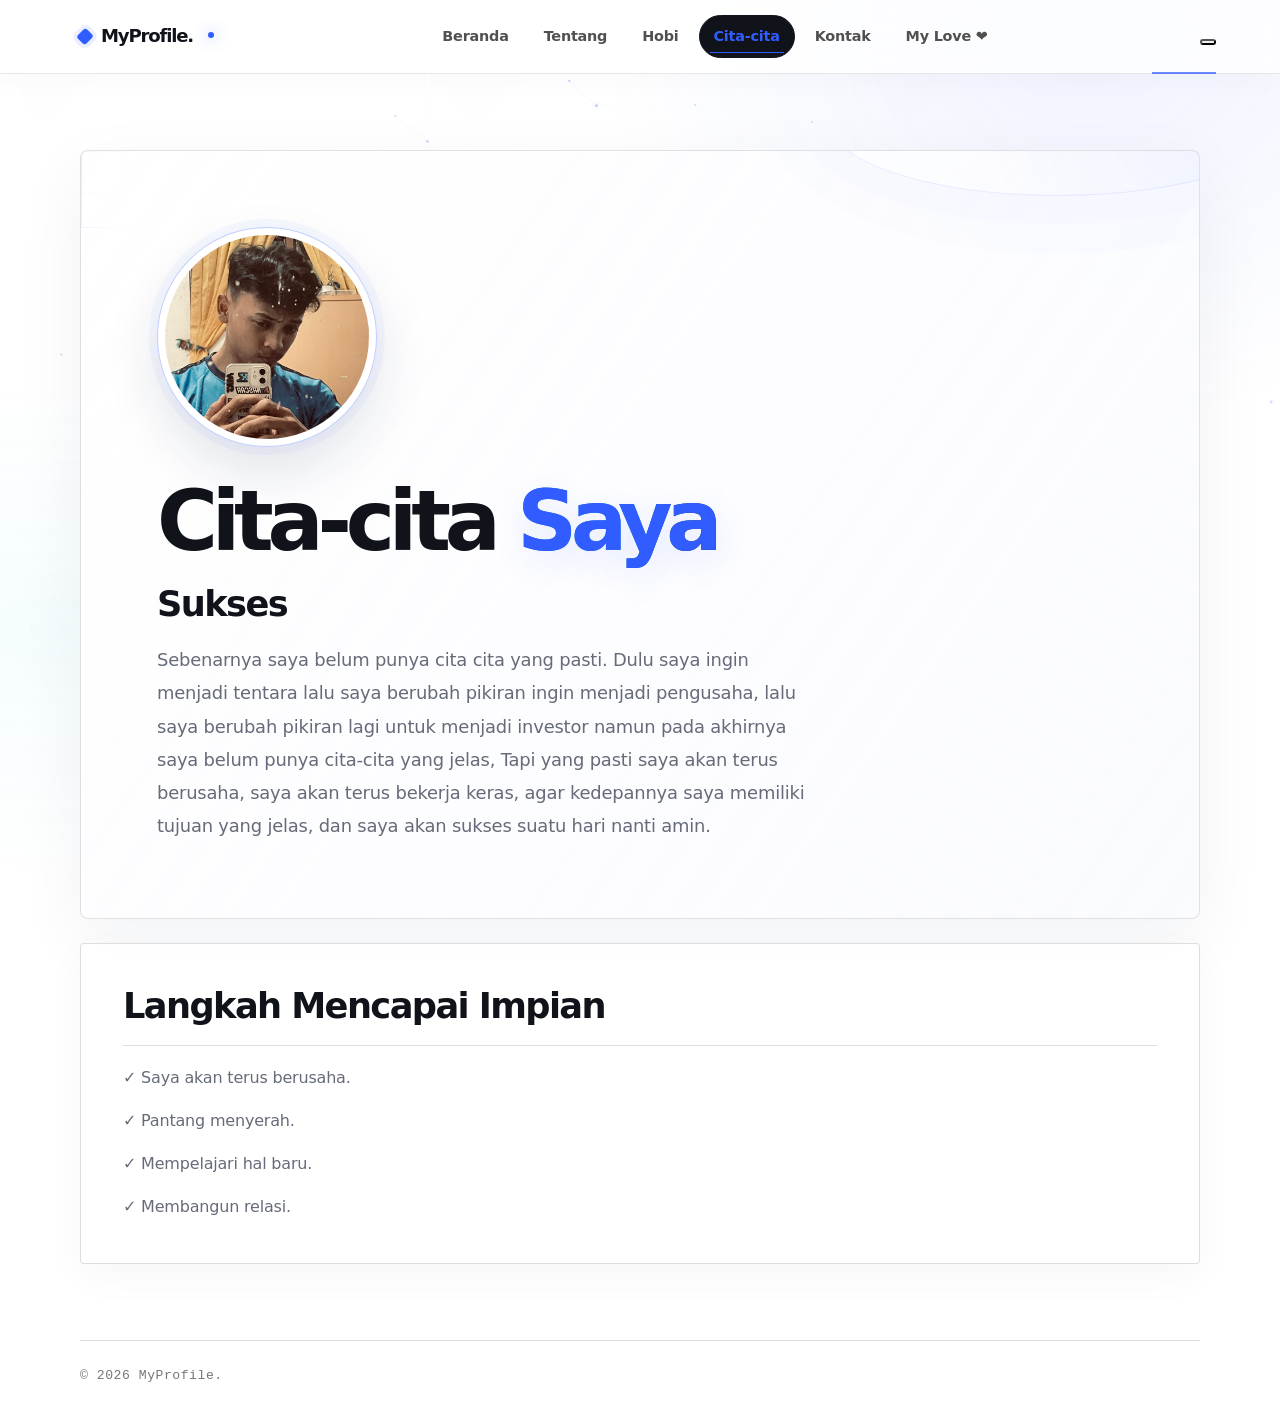
==== commit df627427: "y" ====
--- a/cita-cita.html
+++ b/cita-cita.html
@@ -1,4 +1,3 @@
-
 <!DOCTYPE html>
 <html lang="id">
 <head>
@@ -6,55 +5,54 @@
     <meta name="viewport" content="width=device-width, initial-scale=1.0">
     <title>Cita-cita | MyProfile</title>
     <link rel="stylesheet" href="style.css">
-    <link rel="preconnect" href="https://fonts.googleapis.com">
-    <link rel="preconnect" href="https://fonts.gstatic.com" crossorigin>
-    <link href="https://fonts.googleapis.com/css2?family=IBM+Plex+Mono:wght@400;500;600&family=Space+Grotesk:wght@400;500;600;700&display=swap" rel="stylesheet">
-    <script src="site.js" defer></script>
+    <script src="nav.js"></script>
     <script src="particles.js" defer></script>
+    <script src="music.js" defer></script>
 </head>
 <body>
 
+    <nav aria-label="Navigasi utama">
+        <a class="brand" href="index.html"><span class="brand-mark" aria-hidden="true"></span><span class="logo">MyProfile.</span></a>
+        <ul class="nav-links" id="site-menu">
+            <li><a href="index.html">Beranda</a></li>
+            <li><a href="tentang.html">Tentang</a></li>
+            <li><a href="hobi.html">Hobi</a></li>
+            <li><a href="cita-cita.html" class="active" aria-current="page">Cita-cita</a></li>
+            <li><a href="kontak.html">Kontak</a></li>
+            <li><a href="pacar.html">My Love ❤️</a></li>
+        </ul>
+        <div class="nav-tools">
+            <button class="nav-toggle" type="button" aria-expanded="false" aria-controls="site-menu" aria-label="Menu"><span></span></button>
+        </div>
+    </nav>
 
-<nav>
-    <a href="index.html" class="logo">MyProfile.</a>
-    <ul>
-        <li><a href="index.html">Beranda</a></li>
-        <li><a href="tentang.html">Tentang</a></li>
-        <li><a href="hobi.html">Hobi</a></li>
-        <li><a href="cita-cita.html" class="active">Cita-cita</a></li>
-        <li><a href="kontak.html">Kontak</a></li>
-    </ul>
-</nav>
+    <main>
+        <section class="hero">
+            <div class="avatar">
+                <img src="baim.jpeg" alt="baim">
+            </div>
+            <h1>Cita-cita <span class="highlight">Saya</span></h1>
+            <h2>Sukses</h2>
+
+            <p>
+                Sebenarnya saya belum punya cita cita yang pasti. Dulu saya ingin menjadi tentara
+                lalu saya berubah pikiran ingin menjadi pengusaha, lalu saya berubah pikiran lagi untuk menjadi investor
+                namun pada akhirnya saya belum punya cita-cita yang jelas, Tapi yang pasti saya akan terus berusaha,
+                saya akan terus bekerja keras, agar kedepannya saya memiliki tujuan yang jelas, dan saya akan sukses suatu hari nanti amin.
+            </p>
+        </section>
+
+        <section class="card steps">
+            <h2>Langkah Mencapai Impian</h2>
+            <p>✓ Saya akan terus berusaha.</p>
+            <p>✓ Pantang menyerah.</p>
+            <p>✓ Mempelajari hal baru.</p>
+            <p>✓ Membangun relasi.</p>
+        </section>
+    </main>
 
 
-<main>
-    <section class="hero">
-       <div class="avatar">
-    <img src="baim.jpeg" alt="baim">
-</div>
-        <h1>Cita-cita <span class="highlight">Saya</span></h1>
-        <h2>Sukses</h2>
-
-        <p>
-            Sebenarnya saya belum punya cita cita yang pasti. Dulu saya ingin menjadi tentara
-			lalu saya berubah pikiran ingin menjadi pengusaha, lalu saya berubah pikiran lagi untuk menjadi investor
-			namun pada akhirnya saya belum punya cita-cita yang jelas, Tapi yang pasti saya akan terus berusaha,
-			saya akan terus bekerja keras, agar kedepannya saya memiliki tujuan yang jelas, dan saya akan sukses suatu hari nanti amin.
-        </p>
-
-
-    </section>
-
-    <section class="card">
-        <h2>Langkah Mencapai Impian</h2>
-        <p>✓ Saya akan terus berusaha.</p>
-        <p>✓ Pantang menyerah.</p>
-        <p>✓ Mempelajari hal baru.</p>
-        <p>✓ Membangun relasi.</p>
-    </section>
-</main>
-
-<footer>© 2026 MyProfile.</footer>
+    <footer>© 2026 MyProfile.</footer>
 
 </body>
 </html>
--- a/style.css
+++ b/style.css
@@ -1169,3 +1169,95 @@
 @media (prefers-reduced-transparency: reduce) {
   body::before { opacity: .42; }
 }
+
+
+/* Persistent-page navigation transition: light, GPU-friendly opacity only. */
+main { transition: opacity 180ms ease, transform 180ms ease; }
+html.page-transitioning main { opacity: .28; transform: translateY(5px); }
+body.page-changed main { animation: page-content-arrive 360ms ease both; }
+@keyframes page-content-arrive { from { opacity: .35; transform: translateY(8px); } to { opacity: 1; transform: translateY(0); } }
+@media (prefers-reduced-motion: reduce) { main, body.page-changed main { animation: none !important; transition: none !important; } }
+
+/* ================================================================
+   PRO MAX VISUAL PASS — editorial layout, depth, micro-interactions
+   Pure CSS enhancement layer; original copy and assets stay untouched.
+   ================================================================ */
+:root {
+  --accent: #315cff;
+  --accent-soft: #edf1ff;
+  --ink: #11131a;
+  --muted: #656b78;
+  --line: rgba(18, 24, 40, .14);
+  --surface: rgba(255,255,255,.82);
+  --ease-out: cubic-bezier(.16, 1, .3, 1);
+}
+body { font-family: "Space Grotesk", Inter, system-ui, sans-serif; letter-spacing: -.012em; }
+body::after {
+  content: ""; position: fixed; inset: 0; z-index: -1; pointer-events: none;
+  background: radial-gradient(ellipse at 85% 4%, rgba(49,92,255,.075), transparent 32%),
+              radial-gradient(ellipse at 4% 70%, rgba(32,198,225,.045), transparent 28%);
+}
+nav {
+  min-height: 72px; padding-block: 12px; border-bottom-color: rgba(17,19,26,.1);
+  background: rgba(255,255,255,.78); backdrop-filter: blur(22px) saturate(155%);
+  -webkit-backdrop-filter: blur(22px) saturate(155%);
+  box-shadow: 0 8px 28px rgba(18,24,40,.025);
+}
+nav .logo { display: inline-flex; align-items: center; gap: 10px; font-size: 1.13rem; letter-spacing: -.065em; }
+nav .logo::before { content: ""; width: 9px; height: 9px; border-radius: 3px; background: var(--accent); box-shadow: 0 0 0 4px rgba(49,92,255,.1); transform: rotate(45deg); }
+nav ul { gap: 5px; }
+nav ul a, nav > a:not(.logo) { position: relative; border: 1px solid transparent; border-radius: 999px; padding: 8px 14px; font-size: .9rem; transition: color .22s ease, background .22s ease, border-color .22s ease, transform .22s var(--ease-out); }
+nav ul a:hover, nav > a:not(.logo):hover { background: #f2f4fa; border-color: rgba(17,19,26,.08); transform: translateY(-1px); }
+nav ul a.active { background: #11131a; color: #fff; border-color: #11131a; }
+main { width: min(100% - 2 * var(--gutter), var(--content)); margin-inline: auto; position: relative; }
+.home-main { padding-block: clamp(34px, 6vw, 84px) clamp(64px, 9vw, 120px); }
+.hero { position: relative; isolation: isolate; overflow: hidden; border: 1px solid rgba(17,19,26,.12); border-radius: 8px; padding: clamp(28px, 6vw, 76px); background: linear-gradient(125deg, rgba(255,255,255,.94), rgba(249,250,255,.82)); box-shadow: 0 22px 70px rgba(20,32,70,.055); }
+.hero::before { content: ""; position: absolute; z-index: -1; right: -90px; top: -110px; width: clamp(220px, 36vw, 470px); aspect-ratio: 1; border: 1px solid rgba(49,92,255,.17); border-radius: 50%; box-shadow: 0 0 0 28px rgba(49,92,255,.025), 0 0 0 58px rgba(49,92,255,.02); }
+.hero::after { content: ""; position: absolute; z-index: -1; inset: 0; opacity: .38; pointer-events: none; background-image: linear-gradient(rgba(17,19,26,.06) 1px, transparent 1px), linear-gradient(90deg, rgba(17,19,26,.06) 1px, transparent 1px); background-size: 42px 42px; mask-image: linear-gradient(115deg, #000, transparent 76%); }
+.hero h1 { max-width: 780px; font-size: clamp(2.35rem, 6.5vw, 5.3rem); line-height: 1.03; letter-spacing: -.075em; font-weight: 700; text-wrap: balance; }
+.hero h1 .highlight { color: var(--accent); text-decoration: none; text-shadow: 0 10px 35px rgba(49,92,255,.12); }
+.hero p { max-width: 58ch; color: var(--muted); font-size: clamp(1rem, 1.5vw, 1.12rem); line-height: 1.85; }
+.avatar { position: relative; width: clamp(120px, 19vw, 220px); aspect-ratio: 1; border-radius: 50%; padding: 7px; border: 1px solid rgba(49,92,255,.3); background: rgba(255,255,255,.7); box-shadow: 0 0 0 8px rgba(49,92,255,.035), 0 24px 55px rgba(20,32,70,.12); }
+.avatar::after { content: ""; position: absolute; inset: -9px; border: 1px dashed rgba(49,92,255,.26); border-radius: inherit; animation: pro-orbit 32s linear infinite; }
+.avatar img { width: 100%; height: 100%; object-fit: cover; border-radius: 50%; }
+.card, main > section:not(.hero) { border-color: var(--line); }
+.card { position: relative; padding: clamp(24px, 4vw, 42px); margin-top: 22px; background: rgba(255,255,255,.8); border: 1px solid var(--line); box-shadow: 0 12px 40px rgba(18,24,40,.035); transition: transform .35s var(--ease-out), box-shadow .35s ease, border-color .35s ease; }
+.card:hover { transform: translateY(-4px); border-color: rgba(49,92,255,.3); box-shadow: 0 22px 60px rgba(18,24,40,.075); }
+h1, h2, h3 { letter-spacing: -.045em; text-wrap: balance; }
+h2 { font-size: clamp(1.5rem, 3vw, 2.2rem); line-height: 1.16; }
+p { text-wrap: pretty; }
+img { border-radius: 3px; }
+a:not(nav a):not(.logo) { text-underline-offset: 4px; text-decoration-thickness: 1px; }
+button, .button, input, textarea, select { border-radius: 5px; }
+button, .button { transition: transform .22s var(--ease-out), box-shadow .22s ease, background .22s ease; }
+button:hover, .button:hover { transform: translateY(-2px); }
+button:active, .button:active { transform: translateY(0) scale(.985); }
+footer { margin-top: clamp(40px, 7vw, 90px); padding: 28px var(--gutter); border-top: 1px solid var(--line); color: var(--muted); font: 500 .75rem/1.6 "IBM Plex Mono", monospace; letter-spacing: .04em; }
+.sonic-dock { border: 1px solid rgba(17,19,26,.12) !important; box-shadow: 0 18px 55px rgba(16,24,50,.15), 0 2px 8px rgba(16,24,50,.06) !important; backdrop-filter: blur(22px) saturate(150%); -webkit-backdrop-filter: blur(22px) saturate(150%); }
+.sonic-toggle { box-shadow: 0 4px 14px rgba(49,92,255,.18); }
+.sonic-toggle:hover { box-shadow: 0 8px 22px rgba(49,92,255,.25); }
+/* reveal class is applied by the shared IntersectionObserver enhancement */
+.reveal-ready [data-reveal] { opacity: 0; transform: translateY(18px); filter: blur(3px); transition: opacity .7s var(--ease-out), transform .7s var(--ease-out), filter .7s var(--ease-out); }
+.reveal-ready [data-reveal].is-visible { opacity: 1; transform: translateY(0); filter: blur(0); }
+@keyframes pro-orbit { to { transform: rotate(360deg); } }
+@media (min-width: 1100px) { .hero { min-height: 420px; } }
+@media (max-width: 760px) {
+  nav { align-items: center; gap: 10px; min-height: 64px; padding-inline: max(16px, var(--gutter)); }
+  nav ul { flex-wrap: nowrap; overflow-x: auto; justify-content: flex-start; max-width: 68vw; scrollbar-width: none; padding: 2px 1px 5px; }
+  nav ul::-webkit-scrollbar { display: none; }
+  nav ul a { white-space: nowrap; font-size: .82rem; padding: 7px 11px; }
+  .hero { border-radius: 6px; }
+  .hero::before { right: -130px; top: -95px; }
+  .card:hover { transform: none; }
+}
+@media (max-width: 420px) {
+  nav .logo { font-size: .98rem; }
+  nav ul { max-width: 62vw; }
+  .home-main { padding-top: 24px; }
+  .hero { padding: 25px 20px; }
+  .sonic-dock { max-width: calc(100vw - 24px); }
+}
+@media (prefers-reduced-motion: reduce) {
+  .avatar::after { animation: none; }
+  .reveal-ready [data-reveal] { opacity: 1; transform: none; filter: none; transition: none; }
+}
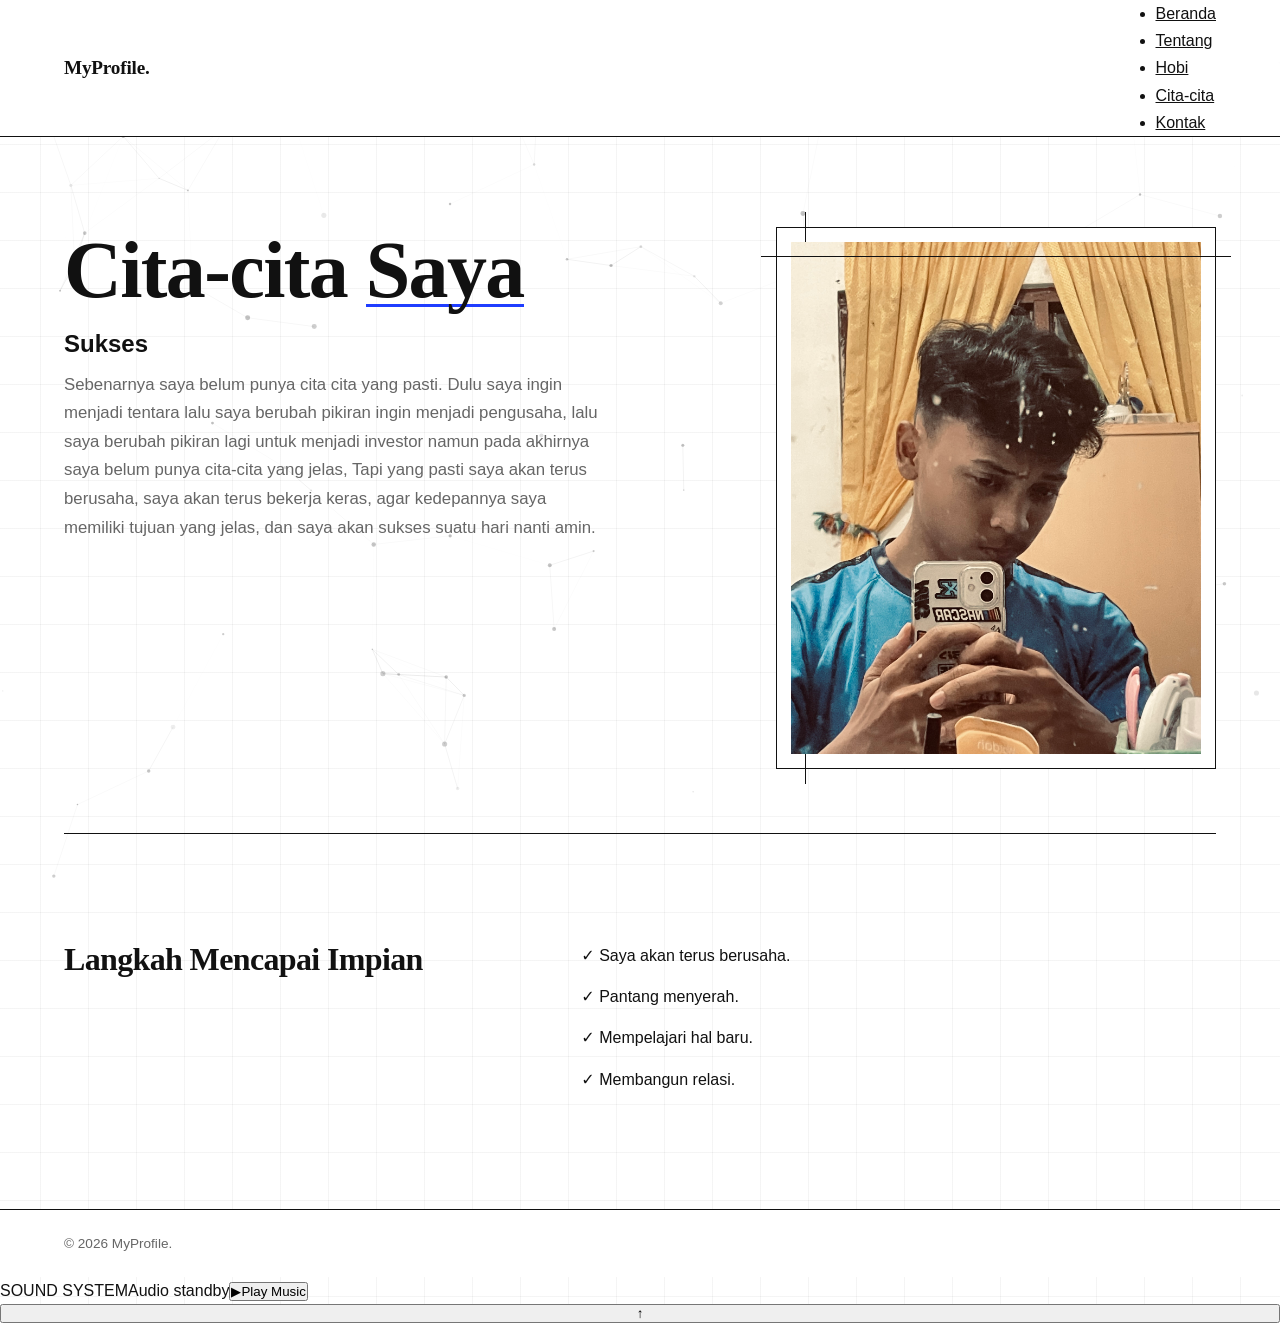
==== commit 85f6f41c: "gg" ====
--- a/cita-cita.html
+++ b/cita-cita.html
@@ -1,3 +1,4 @@
+
 <!DOCTYPE html>
 <html lang="id">
 <head>
@@ -5,54 +6,55 @@
     <meta name="viewport" content="width=device-width, initial-scale=1.0">
     <title>Cita-cita | MyProfile</title>
     <link rel="stylesheet" href="style.css">
-    <script src="nav.js"></script>
+    <link rel="preconnect" href="https://fonts.googleapis.com">
+    <link rel="preconnect" href="https://fonts.gstatic.com" crossorigin>
+    <link href="https://fonts.googleapis.com/css2?family=IBM+Plex+Mono:wght@400;500;600&family=Space+Grotesk:wght@400;500;600;700&display=swap" rel="stylesheet">
+    <script src="site.js" defer></script>
     <script src="particles.js" defer></script>
-    <script src="music.js" defer></script>
 </head>
 <body>
 
-    <nav aria-label="Navigasi utama">
-        <a class="brand" href="index.html"><span class="brand-mark" aria-hidden="true"></span><span class="logo">MyProfile.</span></a>
-        <ul class="nav-links" id="site-menu">
-            <li><a href="index.html">Beranda</a></li>
-            <li><a href="tentang.html">Tentang</a></li>
-            <li><a href="hobi.html">Hobi</a></li>
-            <li><a href="cita-cita.html" class="active" aria-current="page">Cita-cita</a></li>
-            <li><a href="kontak.html">Kontak</a></li>
-            <li><a href="pacar.html">My Love ❤️</a></li>
-        </ul>
-        <div class="nav-tools">
-            <button class="nav-toggle" type="button" aria-expanded="false" aria-controls="site-menu" aria-label="Menu"><span></span></button>
-        </div>
-    </nav>
 
-    <main>
-        <section class="hero">
-            <div class="avatar">
-                <img src="baim.jpeg" alt="baim">
-            </div>
-            <h1>Cita-cita <span class="highlight">Saya</span></h1>
-            <h2>Sukses</h2>
-
-            <p>
-                Sebenarnya saya belum punya cita cita yang pasti. Dulu saya ingin menjadi tentara
-                lalu saya berubah pikiran ingin menjadi pengusaha, lalu saya berubah pikiran lagi untuk menjadi investor
-                namun pada akhirnya saya belum punya cita-cita yang jelas, Tapi yang pasti saya akan terus berusaha,
-                saya akan terus bekerja keras, agar kedepannya saya memiliki tujuan yang jelas, dan saya akan sukses suatu hari nanti amin.
-            </p>
-        </section>
-
-        <section class="card steps">
-            <h2>Langkah Mencapai Impian</h2>
-            <p>✓ Saya akan terus berusaha.</p>
-            <p>✓ Pantang menyerah.</p>
-            <p>✓ Mempelajari hal baru.</p>
-            <p>✓ Membangun relasi.</p>
-        </section>
-    </main>
+<nav>
+    <a href="index.html" class="logo">MyProfile.</a>
+    <ul>
+        <li><a href="index.html">Beranda</a></li>
+        <li><a href="tentang.html">Tentang</a></li>
+        <li><a href="hobi.html">Hobi</a></li>
+        <li><a href="cita-cita.html" class="active">Cita-cita</a></li>
+        <li><a href="kontak.html">Kontak</a></li>
+    </ul>
+</nav>
 
 
-    <footer>© 2026 MyProfile.</footer>
+<main>
+    <section class="hero">
+       <div class="avatar">
+    <img src="baim.jpeg" alt="baim">
+</div>
+        <h1>Cita-cita <span class="highlight">Saya</span></h1>
+        <h2>Sukses</h2>
+
+        <p>
+            Sebenarnya saya belum punya cita cita yang pasti. Dulu saya ingin menjadi tentara
+			lalu saya berubah pikiran ingin menjadi pengusaha, lalu saya berubah pikiran lagi untuk menjadi investor
+			namun pada akhirnya saya belum punya cita-cita yang jelas, Tapi yang pasti saya akan terus berusaha,
+			saya akan terus bekerja keras, agar kedepannya saya memiliki tujuan yang jelas, dan saya akan sukses suatu hari nanti amin.
+        </p>
+
+
+    </section>
+
+    <section class="card">
+        <h2>Langkah Mencapai Impian</h2>
+        <p>✓ Saya akan terus berusaha.</p>
+        <p>✓ Pantang menyerah.</p>
+        <p>✓ Mempelajari hal baru.</p>
+        <p>✓ Membangun relasi.</p>
+    </section>
+</main>
+
+<footer>© 2026 MyProfile.</footer>
 
 </body>
 </html>
--- a/style.css
+++ b/style.css
@@ -1,1263 +1,532 @@
-/* BiodataSaya — shared design system */
+/* =========================================================
+   Canvas-grid design system — black / white / one blue accent
+   Shared by every page. pacar.css layers on top of this.
+   ========================================================= */
+
 :root {
-  color-scheme: light;
-  --paper: #ffffff;
-  --paper-soft: #f7f7f5;
-  --ink: #111111;
-  --muted: #666666;
-  --line: #d8d8d8;
-  --line-strong: #111111;
-  --accent: #245cff;
-  --accent-soft: #edf1ff;
-  --content: 1120px;
-  --gutter: clamp(20px, 5vw, 72px);
-  --space-1: 8px;
-  --space-2: 16px;
-  --space-3: 24px;
-  --space-4: 40px;
-  --space-5: 64px;
-  --space-6: 96px;
-  --radius: 2px;
-}
-* { box-sizing: border-box; }
-html { scroll-behavior: smooth; scroll-padding-top: 100px; }
+    --bg: #ffffff;
+    --bg-alt: #f7f7f5;
+    --ink: #111111;
+    --ink-2: #666666;
+    --line: #d8d8d8;
+    --line-strong: #111111;
+    --accent: #1f3dff;
+
+    --font-display: "Iowan Old Style", "Palatino Linotype", Palatino, "Book Antiqua", Georgia, serif;
+    --font-body: "Helvetica Neue", Helvetica, "Segoe UI", system-ui, -apple-system, Arial, sans-serif;
+
+    --gutter: clamp(20px, 5vw, 64px);
+    --col: 1180px;
+    --nav-h: 64px;
+    --ease: cubic-bezier(.2, .7, .2, 1);
+}
+
+*, *::before, *::after { box-sizing: border-box; }
+* { margin: 0; padding: 0; }
+html { scroll-behavior: smooth; -webkit-text-size-adjust: 100%; }
+
 body {
-  margin: 0;
-  background: var(--paper);
-  color: var(--ink);
-  font-family: Inter, "Helvetica Neue", Arial, sans-serif;
-  font-size: 16px;
-  line-height: 1.7;
-  -webkit-font-smoothing: antialiased;
-  text-rendering: optimizeLegibility;
-}
-body::before {
-  content: "";
-  position: fixed;
-  inset: 0;
-  pointer-events: none;
-  z-index: 0;
-  opacity: .22;
-  /* Code-drawn canvas grid: no bitmap/background image required. */
-  background-image:
-    linear-gradient(to right, transparent calc(100% - 1px), rgba(17, 17, 17, .105) 1px),
-    linear-gradient(to bottom, transparent calc(100% - 1px), rgba(17, 17, 17, .105) 1px),
-    radial-gradient(ellipse at 15% 8%, rgba(49, 92, 255, .055), transparent 34%),
-    radial-gradient(ellipse at 88% 42%, rgba(34, 201, 238, .035), transparent 32%);
-  background-size: clamp(44px, 6vw, 76px) clamp(44px, 6vw, 76px), clamp(44px, 6vw, 76px) clamp(44px, 6vw, 76px), 100% 100%, 100% 100%;
-  background-position: center top;
-  opacity: .72;
-  mask-image: linear-gradient(to bottom, rgba(0,0,0,.9) 0%, rgba(0,0,0,.7) 55%, transparent 100%);
-}
-img { display: block; max-width: 100%; }
+    font-family: var(--font-body);
+    font-size: 1rem;
+    line-height: 1.7;
+    color: var(--ink);
+    background-color: var(--bg);
+    /* canvas: a faint 48px graph paper, fading out toward the bottom */
+    background-image:
+        linear-gradient(to right, rgba(17,17,17,.045) 1px, transparent 1px),
+        linear-gradient(to bottom, rgba(17,17,17,.045) 1px, transparent 1px);
+    background-size: 48px 48px;
+    background-position: center top;
+    min-height: 100vh;
+    display: flex;
+    flex-direction: column;
+    overflow-x: hidden;
+}
+
+img { max-width: 100%; display: block; }
 a { color: inherit; }
-button, input, textarea, select { font: inherit; }
-button, a { -webkit-tap-highlight-color: transparent; }
-a:focus-visible, button:focus-visible {
-  outline: 3px solid var(--accent);
-  outline-offset: 4px;
-}
-::selection { background: var(--accent); color: white; }
-
-/* Shared navigation: supports both original navigation structures. */
+
+::selection { background: var(--ink); color: #fff; }
+
+:focus-visible {
+    outline: 2px solid var(--accent);
+    outline-offset: 3px;
+}
+
+/* particle canvas (created by particles.js) — drawn as quiet ink dots */
+#particles-bg {
+    position: fixed;
+    inset: 0;
+    z-index: 0;
+    pointer-events: none;
+}
+
+/* ---------- navigation ---------- */
 nav {
-  position: sticky;
-  top: 0;
-  z-index: 30;
-  display: flex;
-  align-items: center;
-  justify-content: space-between;
-  gap: 16px 28px;
-  min-height: 76px;
-  padding: 14px var(--gutter);
-  border-bottom: 1px solid var(--line);
-  background: rgba(255,255,255,.94);
-  z-index: 2;
-  backdrop-filter: blur(14px);
-}
-nav .logo {
-  color: var(--ink);
-  font-size: 1.08rem;
-  font-weight: 800;
-  letter-spacing: -.055em;
-  text-decoration: none;
-  white-space: nowrap;
-}
-nav ul {
-  display: flex;
-  align-items: center;
-  justify-content: flex-end;
-  flex-wrap: wrap;
-  gap: 4px;
-  padding: 0;
-  margin: 0;
-  list-style: none;
-}
-nav > a:not(.logo), nav ul a, nav > li a {
-  display: inline-flex;
-  align-items: center;
-  min-height: 40px;
-  padding: 8px 12px;
-  border: 1px solid transparent;
-  color: #505050;
-  font-size: .88rem;
-  font-weight: 600;
-  text-decoration: none;
-  transition: color .18s ease, background .18s ease, border-color .18s ease;
-}
-nav > a:not(.logo):hover, nav ul a:hover, nav > li a:hover {
-  color: var(--ink);
-  background: var(--paper-soft);
-  border-color: var(--line);
-}
-nav a.active {
-  color: var(--accent) !important;
-  background: var(--accent-soft);
-  border-color: #dce4ff;
-}
-nav > li { list-style: none; }
-
-/* Main page frame and editorial typography */
+    position: sticky;
+    top: 0;
+    z-index: 50;
+    display: flex;
+    align-items: center;
+    justify-content: space-between;
+    gap: 16px;
+    min-height: var(--nav-h);
+    padding: 0 max(var(--gutter), calc((100% - var(--col)) / 2));
+    background: rgba(255,255,255,.92);
+    -webkit-backdrop-filter: blur(8px);
+    backdrop-filter: blur(8px);
+    border-bottom: 1px solid var(--line-strong);
+}
+
+.brand {
+    display: inline-flex;
+    align-items: center;
+    gap: 12px;
+    text-decoration: none;
+    flex: 0 0 auto;
+}
+.brand-mark {
+    width: 20px; height: 20px;
+    border: 1.5px solid var(--ink);
+    position: relative;
+    flex: 0 0 auto;
+}
+.brand-mark::before, .brand-mark::after { content: ""; position: absolute; background: var(--ink); }
+.brand-mark::before { left: 50%; top: -5px; bottom: -5px; width: 1px; }
+.brand-mark::after  { top: 50%; left: -5px; right: -5px; height: 1px; }
+.brand:hover .brand-mark { background: var(--accent); border-color: var(--accent); }
+.brand:hover .brand-mark::before, .brand:hover .brand-mark::after { background: var(--accent); }
+
+.logo {
+    font-family: var(--font-display);
+    font-size: 1.2rem;
+    font-weight: 700;
+    letter-spacing: -.01em;
+    text-decoration: none;
+    color: var(--ink);
+    white-space: nowrap;
+}
+
+.nav-links {
+    display: flex;
+    align-items: stretch;
+    gap: 2px;
+    list-style: none;
+    margin-left: auto;
+}
+.nav-links a {
+    position: relative;
+    display: flex;
+    align-items: center;
+    min-height: 44px;
+    padding: 0 12px;
+    font-size: .9rem;
+    color: var(--ink-2);
+    text-decoration: none;
+    transition: color .2s;
+}
+.nav-links a::after {
+    content: "";
+    position: absolute;
+    left: 12px; right: 12px; bottom: 6px;
+    height: 1.5px;
+    background: var(--ink);
+    transform: scaleX(0);
+    transform-origin: left;
+    transition: transform .3s var(--ease);
+}
+.nav-links a:hover { color: var(--ink); }
+.nav-links a:hover::after { transform: scaleX(1); }
+.nav-links a.active { color: var(--ink); font-weight: 600; }
+.nav-links a.active::after { transform: scaleX(1); background: var(--accent); height: 2px; }
+
+.nav-tools { display: flex; align-items: center; gap: 8px; flex: 0 0 auto; }
+
+.nav-toggle {
+    display: none;
+    width: 44px; height: 44px;
+    align-items: center; justify-content: center;
+    background: none;
+    border: 1px solid var(--line-strong);
+    cursor: pointer;
+    color: var(--ink);
+}
+.nav-toggle span, .nav-toggle span::before, .nav-toggle span::after {
+    display: block; width: 18px; height: 1.5px; background: currentColor; position: relative;
+    transition: transform .25s var(--ease), background .2s;
+}
+.nav-toggle span::before, .nav-toggle span::after { content: ""; position: absolute; left: 0; }
+.nav-toggle span::before { top: -6px; }
+.nav-toggle span::after  { top: 6px; }
+.nav-toggle[aria-expanded="true"] span { background: transparent; }
+.nav-toggle[aria-expanded="true"] span::before { transform: translateY(6px) rotate(45deg); }
+.nav-toggle[aria-expanded="true"] span::after  { transform: translateY(-6px) rotate(-45deg); }
+
+/* ---------- music button (music.js) ---------- */
+.music-btn {
+    display: inline-flex;
+    align-items: center;
+    gap: 9px;
+    height: 40px;
+    padding: 0 14px 0 12px;
+    font: inherit;
+    font-size: .85rem;
+    font-weight: 600;
+    color: var(--ink);
+    background: var(--bg);
+    border: 1px solid var(--line-strong);
+    cursor: pointer;
+    white-space: nowrap;
+    transition: background .2s, color .2s, border-color .2s;
+    min-width: 138px;
+    justify-content: flex-start;
+}
+.music-btn:hover { background: var(--ink); color: #fff; }
+.music-btn[data-state="playing"] { border-color: var(--accent); }
+.music-btn[data-state="loading"] { cursor: progress; }
+.music-btn[data-state="error"] { border-style: dashed; }
+.music-btn svg { width: 14px; height: 14px; flex: 0 0 14px; fill: currentColor; }
+.music-btn[data-state="playing"] svg { color: var(--accent); }
+.music-btn[data-state="playing"]:hover svg { color: #fff; }
+
+/* ---------- layout ---------- */
 main {
-  position: relative;
-  z-index: 1;
-  width: min(calc(100% - (var(--gutter) * 2)), var(--content));
-  min-height: 68vh;
-  margin: clamp(36px, 6vw, 76px) auto;
-}
-h1, h2, h3, p { margin-top: 0; }
-h1, h2, h3 { line-height: 1.12; letter-spacing: -.045em; }
-h1 { margin-bottom: 20px; font-size: clamp(2.4rem, 6vw, 5rem); font-weight: 760; }
-h2 { margin-bottom: 18px; font-size: clamp(1.5rem, 3vw, 2.25rem); font-weight: 720; }
-h3 { font-size: 1.2rem; }
-p { color: var(--muted); margin-bottom: 16px; }
-p:last-child { margin-bottom: 0; }
-.highlight { color: var(--accent); }
+    position: relative;
+    z-index: 1;
+    width: 100%;
+    max-width: calc(var(--col) + var(--gutter) * 2);
+    margin: 0 auto;
+    padding: clamp(40px, 7vw, 96px) var(--gutter) clamp(56px, 8vw, 110px);
+    flex: 1 0 auto;
+}
+
+h1, h2, h3 {
+    font-family: var(--font-display);
+    font-weight: 700;
+    line-height: 1.08;
+    letter-spacing: -.02em;
+    color: var(--ink);
+}
+h1 { font-size: clamp(2.4rem, 6.4vw, 5rem); margin-bottom: 18px; }
+h2 { font-size: clamp(1.4rem, 2.6vw, 2rem); margin-bottom: 14px; }
+h3 { font-size: 1.25rem; }
+p { color: var(--ink-2); margin-bottom: 14px; max-width: 62ch; }
+
+/* heading emphasis (original <span class="highlight">) — underline, not colour */
+.highlight {
+    background-image: linear-gradient(var(--accent), var(--accent));
+    background-repeat: no-repeat;
+    background-size: 100% 3px;
+    background-position: 0 92%;
+}
+
+/* page head with registration marks, shared by interior pages */
 .hero, .card {
-  position: relative;
-  border: 1px solid var(--line);
-  border-radius: var(--radius);
-  background: rgba(255,255,255,.94);
-}
+    position: relative;
+    background: transparent;
+    border: 0;
+    border-radius: 0;
+}
+
+/* fine corner ticks */
+.ticks { position: relative; }
+.ticks::before, .ticks::after {
+    content: "";
+    position: absolute;
+    width: 11px; height: 11px;
+    border: 1.5px solid var(--ink);
+    pointer-events: none;
+}
+.ticks::before { top: -1px; left: -1px; border-right: 0; border-bottom: 0; }
+.ticks::after  { bottom: -1px; right: -1px; border-left: 0; border-top: 0; }
+
+/* ---------- home / page heroes ---------- */
 .hero {
-  overflow: hidden;
-  padding: clamp(32px, 7vw, 88px);
-  margin-bottom: 24px;
-}
-.hero::after {
-  content: "";
-  position: absolute;
-  top: 0; right: 0;
-  width: 76px; height: 76px;
-  border-left: 1px solid var(--line);
-  border-bottom: 1px solid var(--line);
-  background: linear-gradient(135deg, transparent 49.5%, var(--line) 50%, transparent 50.8%);
-  pointer-events: none;
-}
-.hero > p { max-width: 660px; }
-.hero h1 { max-width: 900px; }
-.hero h2 { color: var(--ink); }
-.avatar {
-  width: clamp(112px, 18vw, 190px);
-  aspect-ratio: 4 / 5;
-  margin-bottom: 32px;
-  overflow: hidden;
-  border: 1px solid var(--line-strong);
-  background: var(--paper-soft);
-}
-.avatar img {
-  width: 100%; height: 100%;
-  object-fit: cover;
-  object-position: center;
-}
+    display: grid;
+    grid-template-columns: minmax(0, 1fr) minmax(0, 1fr);
+    column-gap: clamp(24px, 5vw, 80px);
+    align-items: end;
+    padding: 0 0 clamp(36px, 5vw, 64px);
+    margin-bottom: clamp(36px, 5vw, 64px);
+    border-bottom: 1px solid var(--line-strong);
+}
+.hero .avatar {
+    grid-column: 2; grid-row: 1 / span 4;
+    position: relative;
+    align-self: stretch;
+    margin: 0;
+    padding: 14px;
+    border: 1px solid var(--ink);
+    background: var(--bg);
+    max-width: 440px;
+    justify-self: end;
+    width: 100%;
+}
+.hero .avatar::before, .hero .avatar::after {
+    content: ""; position: absolute; background: var(--ink);
+}
+.hero .avatar::before { top: -16px; bottom: -16px; left: 28px; width: 1px; }
+.hero .avatar::after  { left: -16px; right: -16px; top: 28px; height: 1px; }
+.hero .avatar img {
+    position: relative;
+    width: 100%;
+    aspect-ratio: 4 / 5;
+    object-fit: cover;
+    object-position: center 20%;
+    background: var(--bg-alt);
+}
+.hero > :not(.avatar) { grid-column: 1; }
+.hero h1 { margin-top: auto; }
+.hero > h2 { font-size: clamp(2rem, 5vw, 3.6rem); margin-bottom: 14px; }
+.hero > h1 ~ h2 { font-size: clamp(1.15rem, 2.2vw, 1.5rem); font-family: var(--font-body); font-weight: 600; letter-spacing: 0; margin-bottom: 14px; }
+.hero p { font-size: 1.05rem; }
+
 .card {
-  padding: clamp(24px, 4vw, 48px);
-  margin-bottom: 24px;
-}
-.card h2 { padding-bottom: 18px; border-bottom: 1px solid var(--line); }
-footer:not(.love-footer) {
-  position: relative;
-  z-index: 1;
-  width: min(calc(100% - (var(--gutter) * 2)), var(--content));
-  margin: 0 auto;
-  padding: 24px 0 34px;
-  border-top: 1px solid var(--line);
-  color: #777;
-  font-size: .82rem;
-}
-
-/* Homepage opening: portrait and original introduction share one editorial canvas. */
-.home-main > .hero {
-  display: grid;
-  grid-template-columns: minmax(150px, .65fr) minmax(0, 1.7fr);
-  align-content: center;
-  align-items: center;
-  column-gap: clamp(28px, 5vw, 72px);
-}
-.home-main > .hero .avatar {
-  grid-column: 1;
-  grid-row: 1 / span 3;
-  align-self: center;
-  width: 100%;
-  max-width: 250px;
-  aspect-ratio: 4 / 5;
-  margin: 0;
-  border: 1px solid var(--ink);
-  border-radius: 0;
-  box-shadow: none;
-}
-.home-main > .hero h1,
-.home-main > .hero p { grid-column: 2; }
-.home-main > .hero h1 { align-self: end; }
-.home-main > .hero p { max-width: 650px; }
-.home-main > .hero p:last-child { align-self: start; }
-
-/* About page */
-.profile-list {
-  padding: 0;
-  margin: 0;
-  list-style: none;
-}
+    padding: clamp(24px, 4vw, 44px) 0 0;
+    border-top: 0;
+    display: grid;
+    grid-template-columns: minmax(0, 1fr) minmax(0, 1.4fr);
+    column-gap: clamp(24px, 5vw, 80px);
+}
+.card > h2 { grid-column: 1; margin-bottom: 0; }
+.card > :not(h2) { grid-column: 2; }
+.card > h2 + * { margin-top: 0; }
+
+/* hero followed directly by a ruled block: avoid a doubled line */
+.hero:has(.social-links) { border-bottom: 0; padding-bottom: 0; margin-bottom: 0; }
+.hero:has(+ .card .profile-list) { border-bottom: 0; margin-bottom: 0; padding-bottom: clamp(28px, 4vw, 48px); }
+
+/* ---------- biodata list (tentang) ---------- */
+.profile-list { list-style: none; border-top: 1px solid var(--ink); width: 100%; }
+.card:has(.profile-list) { display: block; padding-top: 0; }
 .profile-list li {
-  display: grid;
-  grid-template-columns: minmax(140px, .7fr) 1.3fr;
-  gap: 24px;
-  padding: 17px 0;
-  border-bottom: 1px solid var(--line);
-}
-.profile-list li:first-child { padding-top: 0; }
-.profile-list li:last-child { padding-bottom: 0; border-bottom: 0; }
-.profile-list strong { color: var(--ink); font-size: .9rem; }
-.profile-list span { color: var(--muted); }
-
-/* Hobby overview */
-.hobby-container { width: min(calc(100% - (var(--gutter) * 2)), var(--content)); }
-.hobby-container > h1 { max-width: 700px; }
-.hobby-intro { max-width: 570px; margin-bottom: 42px; }
-.hobby-grid {
-  display: grid;
-  grid-template-columns: repeat(3, minmax(0, 1fr));
-  gap: 18px;
-}
+    display: grid;
+    grid-template-columns: minmax(130px, 1fr) minmax(0, 2.2fr);
+    gap: 16px;
+    padding: 20px 0;
+    border-bottom: 1px solid var(--line);
+    align-items: baseline;
+    transition: background .25s;
+}
+.profile-list li:hover { background: linear-gradient(90deg, var(--bg-alt), transparent); }
+.profile-list strong { font-weight: 500; font-size: .9rem; color: var(--ink-2); }
+.profile-list span { font-family: var(--font-display); font-size: clamp(1.15rem, 2.2vw, 1.55rem); line-height: 1.3; color: var(--ink); }
+
+/* nested hero card on tentang.html: hero wraps the card in the source */
+.hero > .card { grid-column: 1 / -1; grid-row: auto; margin-top: clamp(28px, 4vw, 48px); }
+
+/* ---------- cita-cita checklist ---------- */
+.card p { color: var(--ink); }
+.card p[class] { }
+.card h2 + p { padding-top: 0; }
+
+/* ---------- footer ---------- */
+footer {
+    position: relative;
+    z-index: 1;
+    padding: 22px max(var(--gutter), calc((100% - var(--col)) / 2));
+    border-top: 1px solid var(--line-strong);
+    font-size: .85rem;
+    color: var(--ink-2);
+    background: var(--bg);
+}
+footer, .love-footer p { }
+
+/* ---------- hobi overview ---------- */
+.hobby-intro { font-size: 1.1rem; margin-bottom: clamp(32px, 5vw, 64px); }
+
+.hobby-grid { display: grid; grid-template-columns: repeat(12, minmax(0, 1fr)); gap: 0; border-top: 1px solid var(--ink); }
 .hobby-card {
-  display: flex;
-  flex-direction: column;
-  min-width: 0;
-  color: inherit;
-  border: 1px solid var(--line);
-  background: white;
-  text-decoration: none;
-  transition: transform .22s ease, border-color .22s ease;
-}
-.hobby-card:hover { transform: translateY(-4px); border-color: var(--line-strong); }
+    position: relative;
+    display: grid;
+    grid-template-columns: minmax(0, 1fr);
+    text-decoration: none;
+    color: var(--ink);
+    border-bottom: 1px solid var(--ink);
+    border-right: 1px solid var(--line);
+    padding: 20px;
+    background: var(--bg);
+    transition: background .3s;
+}
+.hobby-card:nth-child(1) { grid-column: 1 / span 5; }
+.hobby-card:nth-child(2) { grid-column: 6 / span 4; }
+.hobby-card:nth-child(3) { grid-column: 10 / span 3; border-right: 0; }
+.hobby-card:hover { background: var(--bg-alt); }
 .hobby-card img {
-  width: 100%;
-  aspect-ratio: 4 / 3;
-  object-fit: cover;
-  border-bottom: 1px solid var(--line);
-}
-.hobby-info { display: flex; flex: 1; flex-direction: column; align-items: flex-start; padding: 24px; }
-.hobby-info h2 { font-size: 1.3rem; margin-bottom: 12px; }
-.hobby-info p { font-size: .94rem; }
+    width: 100%;
+    aspect-ratio: 1 / 1;
+    object-fit: cover;
+    border: 1px solid var(--ink);
+    margin-bottom: 18px;
+}
+.hobby-info h2 { font-size: clamp(1.25rem, 2vw, 1.7rem); margin-bottom: 8px; }
+.hobby-info p { font-size: .95rem; }
 .hobby-info span {
-  margin-top: auto;
-  padding-top: 16px;
-  color: var(--accent);
-  font-size: .88rem;
-  font-weight: 700;
-}
-
-/* Hobby detail pages: image-led, responsive editorial layout */
-.hobby-detail {
-  display: grid;
-  grid-template-columns: repeat(2, minmax(0, 1fr));
-  align-items: start;
-  gap: 18px 24px;
-}
-.hobby-detail > img {
-  width: 100%;
-  max-height: 480px;
-  aspect-ratio: 4 / 3;
-  object-fit: cover;
-  border: 1px solid var(--line);
-  background: var(--paper-soft);
-}
-.hobby-detail > img:first-of-type { grid-column: 1; }
-.hobby-detail > img:nth-of-type(2) { grid-column: 2; }
-.hobby-detail h1, .hobby-detail h2, .hobby-detail p, .hobby-detail .back-button {
-  grid-column: 1 / -1;
-}
-.hobby-detail h1 { margin-top: 20px; margin-bottom: 0; }
-.hobby-detail p { max-width: 780px; white-space: pre-line; }
-.hobby-detail h2 { margin-top: 8px; margin-bottom: 0; padding-top: 24px; border-top: 1px solid var(--line); }
-.back-button, .button, .social-btn {
-  display: inline-flex;
-  align-items: center;
-  justify-content: center;
-  width: fit-content;
-  min-height: 46px;
-  padding: 10px 17px;
-  border: 1px solid var(--ink);
-  border-radius: 0;
-  background: var(--ink);
-  color: white;
-  font-weight: 700;
-  text-decoration: none;
-  transition: background .18s ease, color .18s ease, border-color .18s ease;
-}
-.back-button:hover, .button:hover, .social-btn:hover { background: white; color: var(--ink); }
-
-/* Contact page */
-.social-links { display: flex; flex-wrap: wrap; gap: 12px; margin-top: 28px; }
-.social-btn { background: white; color: var(--ink); }
-.social-btn:hover { border-color: var(--accent); color: var(--accent); }
-.social-btn.whatsapp, .social-btn.instagram { background: white; }
-
-/* Fine details and interaction states */
-a, button { touch-action: manipulation; }
-button { cursor: pointer; }
-[hidden] { display: none !important; }
-#particles-bg { position: fixed; inset: 0; z-index: 0; pointer-events: none; opacity: .35; }
-@media (max-width: 780px) {
-  nav { align-items: flex-start; flex-direction: column; gap: 8px; padding-top: 12px; padding-bottom: 12px; }
-  nav ul { justify-content: flex-start; width: 100%; }
-  nav > a:not(.logo), nav ul a, nav > li a { min-height: 38px; padding: 7px 10px; font-size: .82rem; }
-  .hobby-grid { grid-template-columns: repeat(2, minmax(0, 1fr)); }
-  .hobby-detail { gap: 12px; }
-  .hobby-detail > img { aspect-ratio: 3 / 4; }
-}
-@media (max-width: 520px) {
-  body::before { background-size: 48px 48px; opacity: .16; }
-  main { margin-top: 28px; margin-bottom: 40px; }
-  .hero { padding: 28px 22px; }
-  .home-main > .hero { grid-template-columns: 1fr; gap: 0; }
-  .home-main > .hero .avatar { grid-column: 1; grid-row: auto; width: min(48%, 180px); margin: 0 0 24px; }
-  .home-main > .hero h1, .home-main > .hero p { grid-column: 1; }
-  .hero::after { width: 40px; height: 40px; }
-  .avatar { margin-bottom: 24px; }
-  .profile-list li { grid-template-columns: 1fr; gap: 4px; padding: 14px 0; }
-  .hobby-grid { grid-template-columns: 1fr; gap: 14px; }
-  .hobby-card { display: grid; grid-template-columns: 112px minmax(0, 1fr); }
-  .hobby-card img { height: 100%; min-height: 160px; aspect-ratio: auto; border-right: 1px solid var(--line); border-bottom: 0; }
-  .hobby-info { padding: 17px; }
-  .hobby-info h2 { font-size: 1.08rem; }
-  .hobby-info p { font-size: .85rem; }
-  .hobby-detail { grid-template-columns: 1fr; }
-  .hobby-detail > img:first-of-type, .hobby-detail > img:nth-of-type(2) { grid-column: 1; aspect-ratio: 5 / 4; }
-  .hobby-detail h1 { margin-top: 12px; }
-  .social-links { flex-direction: column; align-items: stretch; }
-  .social-btn, .back-button { width: 100%; }
-}
+    display: inline-block;
+    margin-top: 6px;
+    font-size: .9rem;
+    font-weight: 600;
+    color: var(--ink);
+    background-image: linear-gradient(var(--accent), var(--accent));
+    background-repeat: no-repeat;
+    background-size: 0 2px;
+    background-position: 0 100%;
+    padding-bottom: 3px;
+    transition: background-size .35s var(--ease), color .2s;
+}
+.hobby-card:hover .hobby-info span { background-size: 100% 2px; color: var(--accent); }
+
+/* ---------- hobby detail pages ---------- */
+.hobby-detail { display: block; }
+.hobby-detail > h1 {
+    margin-bottom: clamp(28px, 4vw, 52px);
+    padding-bottom: 22px;
+    border-bottom: 1px solid var(--ink);
+}
+.figures { display: grid; grid-template-columns: repeat(12, minmax(0, 1fr)); gap: clamp(16px, 2.5vw, 32px); margin-bottom: clamp(36px, 6vw, 80px); }
+.figures img { width: 100%; height: auto; border: 1px solid var(--ink); background: var(--bg-alt); }
+.figures img:nth-child(1) { grid-column: 1 / span 7; }
+.figures img:nth-child(2) { grid-column: 6 / span 7; }
+.page-fitness .figures { align-items: end; }
+.page-fitness .figures img:nth-child(1) { grid-column: 1 / span 5; }
+.page-fitness .figures img:nth-child(2) { grid-column: 6 / span 7; }
+
+.copy { display: grid; gap: 0; }
+.copy > .lead { margin-left: calc(33.333% + 16px); max-width: 60ch; font-size: 1.1rem; color: var(--ink); margin-bottom: clamp(28px, 4vw, 48px); }
+.copy-sec {
+    display: grid;
+    grid-template-columns: minmax(0, 1fr) minmax(0, 2fr);
+    column-gap: clamp(16px, 2.5vw, 32px);
+    padding-top: 20px;
+    border-top: 1px solid var(--line);
+    margin-bottom: clamp(20px, 3vw, 36px);
+}
+.copy-sec h2 { margin-bottom: 10px; }
+.copy-sec p { max-width: 60ch; }
+.list-lines { white-space: pre-line; line-height: 2; color: var(--ink); }
+
+/* musik: two tall screenshots on the left, reading column on the right */
+.page-musik .hobby-body { display: grid; grid-template-columns: minmax(0, 6fr) minmax(0, 6fr); column-gap: clamp(24px, 4vw, 64px); align-items: start; }
+.page-musik .figures { grid-template-columns: repeat(2, minmax(0, 1fr)); margin-bottom: 0; position: sticky; top: calc(var(--nav-h) + 24px); }
+.page-musik .figures img:nth-child(n) { grid-column: auto; margin-top: 0; box-shadow: none; }
+.page-musik .figures img:nth-child(2) { margin-top: clamp(24px, 4vw, 56px); }
+.page-musik .copy > .lead { margin-left: 0; }
+.page-musik .copy-sec { grid-template-columns: minmax(0, 1fr); }
+
+.back-button {
+    display: inline-flex; align-items: center; min-height: 44px;
+    margin-top: clamp(28px, 5vw, 56px);
+    padding: 0 20px;
+    border: 1px solid var(--ink);
+    text-decoration: none;
+    font-weight: 600;
+    font-size: .92rem;
+    background: var(--bg);
+    transition: background .2s, color .2s;
+}
+.back-button:hover { background: var(--ink); color: #fff; }
+
+/* ---------- kontak ---------- */
+.social-links { display: grid; gap: 0; margin-top: 28px; border-top: 1px solid var(--ink); }
+.social-btn {
+    display: flex; align-items: center; justify-content: space-between;
+    gap: 16px;
+    min-height: 72px;
+    padding: 18px 4px;
+    font-family: var(--font-display);
+    font-size: clamp(1.3rem, 3vw, 2rem);
+    letter-spacing: -.01em;
+    text-decoration: none;
+    color: var(--ink);
+    border-bottom: 1px solid var(--ink);
+    transition: padding .3s var(--ease), background .25s, color .2s;
+}
+.social-btn::after { content: "\2197"; font-family: var(--font-body); font-size: 1.1rem; transition: transform .3s var(--ease); }
+.social-btn:hover { padding-left: 18px; padding-right: 18px; background: var(--ink); color: #fff; }
+.social-btn:hover::after { transform: translate(3px, -3px); }
+
+/* ---------- reveal (single orchestrated load-in) ---------- */
+@media (prefers-reduced-motion: no-preference) {
+    .hero .avatar, .hero > :not(.avatar), .hobby-grid, .hobby-detail > *, .card, .social-links {
+        animation: rise .7s var(--ease) both;
+    }
+    .hero > :nth-child(2) { animation-delay: .06s; }
+    .hero > :nth-child(3) { animation-delay: .12s; }
+    .hero > :nth-child(4) { animation-delay: .18s; }
+    .card { animation-delay: .2s; }
+}
+@keyframes rise { from { opacity: 0; transform: translateY(14px); } to { opacity: 1; transform: none; } }
+
+/* ---------- responsive ---------- */
+@media (max-width: 960px) {
+    nav { flex-wrap: wrap; padding-top: 8px; padding-bottom: 8px; }
+    .nav-tools { margin-left: auto; }
+    /* no-JS fallback: links wrap onto their own row */
+    .nav-links { order: 3; width: 100%; flex-wrap: wrap; margin-left: 0; }
+    /* with JS: collapse into a toggled panel */
+    .js .nav-toggle { display: inline-flex; }
+    .js nav { flex-wrap: nowrap; padding-top: 0; padding-bottom: 0; }
+    .js .nav-links {
+        position: absolute;
+        top: 100%; left: 0; right: 0;
+        flex-direction: column;
+        flex-wrap: nowrap;
+        width: auto;
+        background: var(--bg);
+        border-bottom: 1px solid var(--line-strong);
+        padding: 6px max(var(--gutter), calc((100% - var(--col)) / 2)) 14px;
+        display: none;
+    }
+    .js .nav-links.open { display: flex; }
+    .js .nav-links a { min-height: 48px; border-bottom: 1px solid var(--line); font-size: 1rem; }
+    .js .nav-links li:last-child a { border-bottom: 0; }
+    .js .nav-links a::after { display: none; }
+    .js .nav-links a.active { box-shadow: inset 3px 0 0 var(--accent); padding-left: 16px; }
+}
+
+@media (max-width: 820px) {
+    .hero { grid-template-columns: minmax(0, 1fr); }
+    .hero .avatar { grid-column: 1; grid-row: auto; order: -1; max-width: 340px; width: calc(100% - 32px); justify-self: start; margin-bottom: 32px; margin-left: 16px; }
+    .hero > :not(.avatar) { grid-column: 1; }
+    .card, .card:has(.profile-list) { grid-template-columns: minmax(0, 1fr); }
+    .card > h2, .card > :not(h2) { grid-column: 1; }
+    .card > h2 { margin-bottom: 18px; }
+    .profile-list li { grid-template-columns: 1fr; gap: 4px; padding: 16px 0; }
+
+    .hobby-grid { grid-template-columns: 1fr; }
+    .hobby-card:nth-child(n) { grid-column: 1; border-right: 0; }
+    .hobby-card { grid-template-columns: 38% 1fr; gap: 18px; align-items: center; padding: 16px 0; }
+    .hobby-card img { margin-bottom: 0; }
+
+    .figures { grid-template-columns: repeat(2, minmax(0, 1fr)); }
+    .figures img:nth-child(n), .page-fitness .figures img:nth-child(n) { grid-column: auto; margin-top: 0; box-shadow: none; }
+    .page-gaming .figures, .page-fitness .figures { grid-template-columns: 1fr; }
+    .page-musik .hobby-body { grid-template-columns: 1fr; }
+    .page-musik .figures { position: static; margin-bottom: 36px; }
+    .copy > .lead { margin-left: 0; }
+    .copy-sec { grid-template-columns: 1fr; }
+}
+
+@media (max-width: 480px) {
+    .brand-mark { width: 16px; height: 16px; }
+    .logo { font-size: 1.05rem; }
+    .music-btn { min-width: 0; height: 44px; padding: 0 10px; font-size: .8rem; gap: 7px; }
+    .hobby-card { grid-template-columns: 34% 1fr; gap: 14px; }
+    .hobby-info h2 { font-size: 1.1rem; }
+    .hobby-info p { font-size: .88rem; margin-bottom: 6px; }
+}
+@media (max-width: 340px) {
+    .nav-tools { gap: 6px; }
+    .logo { font-size: .95rem; }
+    .music-btn span { display: none; }
+    .music-btn { min-width: 44px; justify-content: center; padding: 0; }
+}
+
 @media (prefers-reduced-motion: reduce) {
-  *, *::before, *::after { scroll-behavior: auto !important; animation-duration: .01ms !important; animation-iteration-count: 1 !important; transition-duration: .01ms !important; }
-}
-
-
-/* ========================================================================
-   CINEMATIC PORTFOLIO INTRO
-   A quiet editorial opening: fine rules, oversized typography and a single
-   electric-blue accent. The overlay is self-contained and never replaces
-   the original homepage content.
-   ======================================================================== */
-:root {
-  --intro-paper: #fbfbfa;
-  --intro-ink: #101010;
-  --intro-muted: #777773;
-  --intro-rule: rgba(17, 17, 17, .12);
-  --intro-accent: #315cff;
-  --intro-ease: cubic-bezier(.22, 1, .36, 1);
-}
-.portfolio-intro {
-  position: fixed;
-  inset: 0;
-  z-index: 10000;
-  display: grid;
-  grid-template-rows: auto 1fr auto;
-  overflow: hidden;
-  isolation: isolate;
-  padding: clamp(22px, 4vw, 54px) clamp(22px, 5.5vw, 84px) clamp(22px, 3vw, 38px);
-  background: var(--intro-paper);
-  color: var(--intro-ink);
-  opacity: 1;
-  visibility: visible;
-  transition: opacity .85s var(--intro-ease), visibility .85s;
-}
-.portfolio-intro::before,
-.portfolio-intro::after {
-  position: absolute;
-  z-index: -1;
-  content: "";
-  pointer-events: none;
-}
-.portfolio-intro::before {
-  inset: 0;
-  opacity: .48;
-  background-image: linear-gradient(to right, transparent calc(100% - 1px), var(--intro-rule) 1px),
-                    linear-gradient(to bottom, transparent calc(100% - 1px), var(--intro-rule) 1px);
-  background-size: clamp(42px, 6.25vw, 92px) clamp(42px, 6.25vw, 92px);
-  mask-image: radial-gradient(ellipse at center, #000 0%, rgba(0,0,0,.72) 38%, transparent 82%);
-}
-.portfolio-intro::after {
-  width: min(52vw, 720px);
-  aspect-ratio: 1;
-  left: 50%;
-  top: 50%;
-  border: 1px solid rgba(17,17,17,.045);
-  border-radius: 50%;
-  transform: translate(-50%, -50%) scale(.86);
-  animation: intro-ring-arrive 1.8s .1s var(--intro-ease) both;
-}
-.portfolio-intro.is-leaving {
-  opacity: 0;
-  visibility: hidden;
-  pointer-events: none;
-}
-.portfolio-intro.is-hidden { display: none; }
-.intro-grid {
-  position: absolute;
-  top: 0;
-  bottom: 0;
-  left: clamp(22px, 5.5vw, 84px);
-  width: 1px;
-  background: linear-gradient(transparent, rgba(17,17,17,.12) 16%, rgba(17,17,17,.12) 84%, transparent);
-  transform-origin: top;
-  animation: intro-line-grow 1.2s .1s var(--intro-ease) both;
-}
-.intro-orbit {
-  position: absolute;
-  z-index: -1;
-  left: 50%;
-  top: 50%;
-  width: min(74vw, 980px);
-  aspect-ratio: 1;
-  border: 1px solid rgba(17,17,17,.045);
-  border-radius: 50%;
-  pointer-events: none;
-  transform: translate(-50%, -50%);
-}
-.intro-orbit-one { animation: intro-orbit-in 1.7s .16s var(--intro-ease) both; }
-.intro-orbit-two {
-  width: min(57vw, 760px);
-  border-color: rgba(49,92,255,.10);
-  animation: intro-orbit-in 1.8s .28s var(--intro-ease) both;
-}
-.intro-topline, .intro-bottomline {
-  display: flex;
-  align-items: center;
-  justify-content: space-between;
-  gap: 18px;
-  position: relative;
-  z-index: 1;
-  color: #686864;
-  font-family: "Space Grotesk", "Avenir Next", "Segoe UI", sans-serif;
-  font-size: 10px;
-  font-weight: 650;
-  letter-spacing: .17em;
-  line-height: 1.4;
-}
-.intro-topline { animation: intro-ui-enter .8s .25s var(--intro-ease) both; }
-.intro-mark { display: inline-flex; align-items: center; gap: 3px; height: 18px; }
-.intro-mark span { display: block; width: 4px; height: 4px; border-radius: 50%; background: var(--intro-ink); }
-.intro-mark span:nth-child(2) { width: 18px; height: 1px; border-radius: 0; background: var(--intro-accent); }
-.intro-index i { margin: 0 5px; color: var(--intro-accent); font-style: normal; }
-.intro-center {
-  position: relative;
-  z-index: 1;
-  display: flex;
-  flex-direction: column;
-  align-items: flex-start;
-  justify-content: center;
-  width: min(100%, 1040px);
-  margin: 0 auto;
-  padding: 56px 0 66px;
-}
-.intro-eyebrow {
-  display: flex;
-  align-items: center;
-  gap: 11px;
-  margin: 0 0 clamp(20px, 3vw, 36px) 5px;
-  color: #777773;
-  font-family: "Space Grotesk", "Avenir Next", "Segoe UI", sans-serif;
-  font-size: clamp(9px, .9vw, 11px);
-  font-weight: 650;
-  letter-spacing: .2em;
-  opacity: 0;
-  animation: intro-ui-enter .8s .42s var(--intro-ease) forwards;
-}
-.intro-eyebrow-dot {
-  width: 6px;
-  height: 6px;
-  border-radius: 50%;
-  background: var(--intro-accent);
-  box-shadow: 0 0 0 4px rgba(49,92,255,.09);
-  animation: intro-dot-pulse 1.8s 1s ease-in-out infinite;
-}
-.intro-title-wrap { overflow: hidden; width: 100%; }
-.intro-title {
-  display: flex;
-  flex-direction: column;
-  align-items: flex-start;
-  gap: .015em;
-  margin: 0;
-  color: var(--intro-ink);
-  font-family: "Space Grotesk", "Avenir Next", "Helvetica Neue", sans-serif;
-  font-size: clamp(3.25rem, 10.6vw, 9.2rem);
-  font-weight: 560;
-  letter-spacing: -.087em;
-  line-height: .94;
-}
-.intro-title > span {
-  display: block;
-  opacity: 0;
-  transform: translate3d(0, 105%, 0);
-  animation: intro-type-rise 1.05s .48s var(--intro-ease) forwards;
-}
-.intro-title > .intro-title-second { animation-delay: .72s; }
-.intro-title em {
-  position: relative;
-  color: transparent;
-  font-style: normal;
-  -webkit-text-stroke: 1.4px var(--intro-ink);
-}
-.intro-title em::after {
-  position: absolute;
-  right: -.06em;
-  bottom: .07em;
-  width: .13em;
-  height: .13em;
-  content: "";
-  background: var(--intro-accent);
-  border-radius: 50%;
-  box-shadow: 0 0 0 5px rgba(49,92,255,.08);
-}
-.intro-enjoy {
-  display: flex;
-  align-items: baseline;
-  gap: 2px;
-  margin: clamp(24px, 4vw, 46px) 0 0 6px;
-  color: #777773;
-  font-family: "Cormorant Garamond", Georgia, serif;
-  font-size: clamp(2rem, 4vw, 3.5rem);
-  font-style: italic;
-  font-weight: 500;
-  letter-spacing: -.045em;
-  opacity: 0;
-  transform: translateY(12px);
-  animation: intro-enjoy-enter .9s 1.62s var(--intro-ease) forwards;
-}
-.intro-period { color: var(--intro-accent); font-style: normal; }
-.intro-progress {
-  position: relative;
-  width: min(230px, 42vw);
-  height: 2px;
-  margin: clamp(28px, 4vw, 42px) 0 0 6px;
-  overflow: hidden;
-  background: #e4e4e1;
-  opacity: 0;
-  animation: intro-ui-enter .5s 1.4s ease forwards;
-}
-.intro-progress span {
-  display: block;
-  width: 100%;
-  height: 100%;
-  background: var(--intro-accent);
-  transform: scaleX(0);
-  transform-origin: left;
-  animation: intro-progress-fill 1.55s 1.48s linear forwards;
-}
-.intro-bottomline { animation: intro-ui-enter .8s .65s var(--intro-ease) both; }
-.intro-scroll-hint { color: var(--intro-ink); }
-.intro-scroll-hint b { display: inline-block; margin-left: 8px; color: var(--intro-accent); font-size: 15px; font-weight: 500; }
-.intro-skip {
-  position: absolute;
-  right: clamp(22px, 5.5vw, 84px);
-  bottom: clamp(62px, 8vw, 104px);
-  z-index: 3;
-  display: inline-flex;
-  align-items: center;
-  gap: 9px;
-  padding: 9px 0 9px 12px;
-  border: 0;
-  border-left: 1px solid #d5d5d1;
-  background: transparent;
-  color: #686864;
-  font-family: "Space Grotesk", "Avenir Next", sans-serif;
-  font-size: 11px;
-  font-weight: 650;
-  letter-spacing: .06em;
-  cursor: pointer;
-  opacity: 0;
-  animation: intro-ui-enter .7s .7s var(--intro-ease) forwards;
-  transition: color .2s ease, border-color .2s ease;
-}
-.intro-skip span { color: var(--intro-accent); transition: transform .2s ease; }
-.intro-skip:hover { color: var(--intro-ink); border-color: var(--intro-accent); }
-.intro-skip:hover span { transform: translate(2px, -2px); }
-.intro-skip:focus-visible { outline: 2px solid var(--intro-accent); outline-offset: 5px; }
-
-@keyframes intro-type-rise {
-  0% { opacity: 0; transform: translate3d(0, 105%, 0); filter: blur(7px); }
-  65% { opacity: 1; filter: blur(0); }
-  100% { opacity: 1; transform: translate3d(0, 0, 0); filter: blur(0); }
-}
-@keyframes intro-enjoy-enter {
-  from { opacity: 0; transform: translateY(12px); filter: blur(4px); }
-  to { opacity: 1; transform: translateY(0); filter: blur(0); }
-}
-@keyframes intro-ui-enter {
-  from { opacity: 0; transform: translateY(8px); }
-  to { opacity: 1; transform: translateY(0); }
-}
-@keyframes intro-progress-fill { to { transform: scaleX(1); } }
-@keyframes intro-line-grow { from { transform: scaleY(0); } to { transform: scaleY(1); } }
-@keyframes intro-ring-arrive { from { opacity: 0; transform: translate(-50%, -50%) scale(.78); } to { opacity: 1; transform: translate(-50%, -50%) scale(1); } }
-@keyframes intro-orbit-in { from { opacity: 0; transform: translate(-50%, -50%) scale(.92) rotate(-8deg); } to { opacity: 1; transform: translate(-50%, -50%) scale(1) rotate(0); } }
-@keyframes intro-dot-pulse { 0%, 100% { box-shadow: 0 0 0 4px rgba(49,92,255,.08); } 50% { box-shadow: 0 0 0 7px rgba(49,92,255,.02); } }
-@media (max-width: 600px) {
-  .portfolio-intro { padding-top: 24px; padding-bottom: 24px; }
-  .intro-center { padding: 48px 0 76px; }
-  .intro-title { font-size: clamp(3rem, 13vw, 5.8rem); letter-spacing: -.09em; }
-  .intro-title em { -webkit-text-stroke-width: 1px; }
-  .intro-eyebrow { max-width: 90%; letter-spacing: .13em; }
-  .intro-topline, .intro-bottomline { font-size: 8px; letter-spacing: .12em; }
-  .intro-bottomline > span:first-child { max-width: 140px; }
-  .intro-skip { bottom: 65px; }
-  .intro-orbit-one { width: 110vw; }
-  .intro-orbit-two { width: 82vw; }
-}
-@media (max-width: 380px) {
-  .intro-title { font-size: 2.75rem; }
-  .intro-index { font-size: 8px; }
-  .intro-scroll-hint { white-space: nowrap; }
-}
-@media (prefers-reduced-motion: reduce) {
-  .portfolio-intro *, .portfolio-intro::before, .portfolio-intro::after {
-    animation-duration: .01ms !important;
-    animation-delay: 0ms !important;
-    transition-duration: .01ms !important;
-  }
-}
-
-/* ========================================================================
-   AING FUTURE INTERFACE — EXTENDED DESIGN SYSTEM
-   The original page copy and image assets remain untouched. These rules add
-   a more technical visual layer: orbital particles, HUD-like micro-details,
-   responsive navigation, glassless surfaces, and restrained motion.
-   ======================================================================== */
-:root {
-  --future-blue: #315cff;
-  --future-blue-rgb: 49, 92, 255;
-  --future-cyan: #22c9ee;
-  --future-violet: #8d7bff;
-  --future-grid: rgba(22, 35, 68, .055);
-  --future-line: rgba(17, 17, 17, .12);
-  --future-line-strong: rgba(17, 17, 17, .28);
-  --future-glow: 0 0 28px rgba(49, 92, 255, .12);
-  --future-shadow: 0 24px 70px rgba(16, 24, 48, .075);
-  --future-ease: cubic-bezier(.2, .75, .25, 1);
-}
-
-html { scroll-behavior: smooth; scroll-padding-top: 110px; }
-body {
-  isolation: isolate;
-  overflow-x: clip;
-  font-family: "Space Grotesk", Inter, "Helvetica Neue", Arial, sans-serif;
-}
-body::before {
-  /* Keep the grid entirely CSS-generated and subtly responsive. */
-  opacity: .82;
-  background-image:
-    linear-gradient(to right, transparent calc(100% - 1px), rgba(17, 17, 17, .095) 1px),
-    linear-gradient(to bottom, transparent calc(100% - 1px), rgba(17, 17, 17, .095) 1px),
-    radial-gradient(ellipse at 12% 4%, rgba(49, 92, 255, .055), transparent 38%),
-    radial-gradient(ellipse at 88% 48%, rgba(34, 201, 238, .035), transparent 35%);
-  background-size: clamp(44px, 6vw, 76px) clamp(44px, 6vw, 76px), clamp(44px, 6vw, 76px) clamp(44px, 6vw, 76px), 100% 100%, 100% 100%;
-  background-position: center top;
-  mask-image: linear-gradient(to bottom, #000 0%, rgba(0,0,0,.8) 42%, transparent 88%);
-}
-
-/* A fine signal line follows the reading position without taking up space. */
-.scroll-signal {
-  position: fixed;
-  inset: 0 0 auto;
-  z-index: 1002;
-  height: 2px;
-  overflow: hidden;
-  pointer-events: none;
-  background: rgba(49, 92, 255, .08);
-}
-.scroll-signal-fill {
-  display: block;
-  width: 100%;
-  height: 100%;
-  background: linear-gradient(90deg, var(--future-blue), var(--future-cyan));
-  transform: scaleX(0);
-  transform-origin: left center;
-  will-change: transform;
-  box-shadow: 0 0 12px rgba(49, 92, 255, .36);
-}
-
-/* Navigation: tactile controls with a technical micro-grid language. */
-nav {
-  min-height: 74px;
-  border-bottom-color: rgba(17, 17, 17, .1);
-  background: rgba(255, 255, 255, .86);
-  backdrop-filter: blur(20px) saturate(1.35);
-  -webkit-backdrop-filter: blur(20px) saturate(1.35);
-  box-shadow: 0 5px 28px rgba(15, 22, 45, .025);
-}
-nav::after {
-  content: "";
-  position: absolute;
-  right: var(--gutter);
-  bottom: -1px;
-  width: clamp(28px, 5vw, 74px);
-  height: 2px;
-  background: var(--future-blue);
-  opacity: .72;
-}
-nav .logo {
-  position: relative;
-  display: inline-flex;
-  align-items: center;
-  gap: 9px;
-  letter-spacing: -.065em;
-}
-nav .logo::before {
-  content: "";
-  width: 8px;
-  height: 8px;
-  flex: 0 0 8px;
-  border: 2px solid var(--future-blue);
-  border-radius: 2px;
-  box-shadow: 0 0 0 4px rgba(49, 92, 255, .07);
-  transform: rotate(45deg);
-}
-nav ul { gap: 3px; }
-nav > a:not(.logo), nav ul a, nav > li a {
-  position: relative;
-  min-height: 39px;
-  padding: 8px 11px;
-  border-radius: 3px;
-  font-size: .82rem;
-  letter-spacing: -.015em;
-}
-nav > a:not(.logo)::after, nav ul a::after, nav > li a::after {
-  content: "";
-  position: absolute;
-  right: 10px;
-  bottom: 4px;
-  left: 10px;
-  height: 1px;
-  background: var(--future-blue);
-  transform: scaleX(0);
-  transform-origin: left;
-  transition: transform .25s var(--future-ease);
-}
-nav > a:not(.logo):hover::after, nav ul a:hover::after, nav > li a:hover::after,
-nav a.active::after { transform: scaleX(1); }
-nav a.active {
-  border-color: rgba(49, 92, 255, .17);
-  background: linear-gradient(135deg, rgba(49, 92, 255, .075), rgba(49, 92, 255, .025));
-}
-
-/* Headings use the same editorial geometry throughout all original pages. */
-h1, h2, h3 { text-wrap: balance; }
-main { width: min(calc(100% - (var(--gutter) * 2)), var(--content)); }
-.hero, .card, .hobby-card, .hobby-detail, .profile-list {
-  border-color: rgba(17, 17, 17, .12);
-}
-.hero, .card {
-  background: rgba(255, 255, 255, .82);
-  box-shadow: 0 1px 0 rgba(255,255,255,.85) inset;
-  backdrop-filter: blur(8px);
-}
-.hero { isolation: isolate; }
-.hero::before {
-  content: "";
-  position: absolute;
-  z-index: -1;
-  top: 0;
-  right: 0;
-  width: clamp(72px, 12vw, 160px);
-  height: clamp(72px, 12vw, 160px);
-  opacity: .62;
-  pointer-events: none;
-  background:
-    linear-gradient(var(--future-blue), var(--future-blue)) top right / 1px 100% no-repeat,
-    linear-gradient(var(--future-blue), var(--future-blue)) top right / 100% 1px no-repeat,
-    radial-gradient(circle at 100% 0%, rgba(49,92,255,.13), transparent 68%);
-}
-.hero::after {
-  border-color: rgba(49, 92, 255, .28);
-  box-shadow: 0 0 0 7px rgba(49, 92, 255, .035);
-}
-.highlight { color: var(--future-blue); }
-.avatar img, .hobby-card img, .hobby-detail > img, .love-profile img, .love-photo-card img {
-  transition: transform .65s var(--future-ease), filter .35s ease;
-}
-.avatar { position: relative; }
-.avatar::after {
-  content: "";
-  position: absolute;
-  right: -7px;
-  bottom: -7px;
-  width: 30px;
-  height: 30px;
-  border-right: 2px solid var(--future-blue);
-  border-bottom: 2px solid var(--future-blue);
-  pointer-events: none;
-}
-.hobby-card {
-  position: relative;
-  isolation: isolate;
-  border-radius: 4px;
-  box-shadow: 0 1px 0 rgba(17,17,17,.02);
-  transition: transform .35s var(--future-ease), border-color .3s ease, box-shadow .35s ease;
-}
-.hobby-card::after {
-  content: "";
-  position: absolute;
-  z-index: 2;
-  top: 12px;
-  right: 12px;
-  width: 9px;
-  height: 9px;
-  border: 1px solid rgba(255,255,255,.8);
-  background: var(--future-blue);
-  box-shadow: 0 0 0 4px rgba(49,92,255,.2);
-  opacity: .8;
-  pointer-events: none;
-}
-.hobby-card:hover {
-  transform: translateY(-5px);
-  border-color: rgba(49, 92, 255, .5);
-  box-shadow: var(--future-shadow);
-}
-.hobby-card:hover img { transform: scale(1.035); }
-.hobby-info span { color: var(--future-blue); }
-.hobby-detail {
-  border-radius: 4px;
-  box-shadow: 0 18px 55px rgba(16,24,48,.045);
-}
-.hobby-detail > img {
-  border-radius: 2px;
-  background: #f3f4f7;
-}
-.hobby-detail > img:hover { transform: translateY(-3px); }
-.profile-list li { border-bottom-color: rgba(17,17,17,.1); }
-.profile-list li strong { letter-spacing: -.02em; }
-.social-btn, .back-button, .button {
-  position: relative;
-  border-radius: 3px;
-  overflow: hidden;
-  transition: transform .25s var(--future-ease), color .25s ease, background .25s ease, border-color .25s ease;
-}
-.social-btn:hover, .back-button:hover, .button:hover { transform: translateY(-2px); }
-
-/* -------------------------- Futuristic audio dock ---------------------- */
-.sonic-dock {
-  --dock-bg: rgba(255,255,255,.9);
-  position: fixed;
-  right: clamp(12px, 2.1vw, 28px);
-  bottom: clamp(12px, 2.1vw, 28px);
-  z-index: 900;
-  display: grid;
-  grid-template-columns: 28px minmax(84px, 1fr) auto;
-  align-items: center;
-  gap: 12px;
-  width: min(370px, calc(100vw - 24px));
-  min-height: 76px;
-  padding: 12px;
-  border: 1px solid rgba(17,17,17,.15);
-  border-radius: 5px;
-  background: var(--dock-bg);
-  box-shadow: 0 12px 38px rgba(13, 21, 47, .1), 0 1px 0 #fff inset;
-  backdrop-filter: blur(22px) saturate(1.4);
-  -webkit-backdrop-filter: blur(22px) saturate(1.4);
-  animation: sonic-dock-enter .65s .35s var(--future-ease) both;
-}
-.sonic-dock::before {
-  content: "";
-  position: absolute;
-  inset: 0 auto 0 0;
-  width: 2px;
-  background: linear-gradient(180deg, var(--future-blue), var(--future-cyan));
-  opacity: .9;
-}
-.sonic-dock::after {
-  content: "";
-  position: absolute;
-  top: -1px;
-  right: 14px;
-  width: 34px;
-  height: 2px;
-  background: var(--future-blue);
-  opacity: .65;
-}
-.sonic-audio { display: none; }
-.sonic-visualizer {
-  display: flex;
-  align-items: center;
-  justify-content: center;
-  gap: 3px;
-  width: 28px;
-  height: 34px;
-  border: 1px solid rgba(49,92,255,.17);
-  border-radius: 3px;
-  background: rgba(49,92,255,.045);
-}
-.sonic-bar {
-  display: block;
-  width: 2px;
-  height: 5px;
-  border-radius: 2px;
-  background: var(--future-blue);
-  opacity: .6;
-  transform-origin: center;
-}
-.sonic-dock.is-playing .sonic-bar { animation: sonic-wave .8s ease-in-out infinite alternate; opacity: 1; }
-.sonic-dock.is-playing .sonic-bar-2 { animation-delay: -.4s; }
-.sonic-dock.is-playing .sonic-bar-3 { animation-delay: -.2s; }
-.sonic-dock.is-playing .sonic-bar-4 { animation-delay: -.55s; }
-.sonic-dock.is-loading .sonic-visualizer { animation: sonic-pulse 1s ease-in-out infinite; }
-.sonic-copy { display: grid; gap: 3px; min-width: 0; }
-.sonic-title {
-  color: #151515;
-  font-size: .64rem;
-  font-weight: 750;
-  letter-spacing: .15em;
-  line-height: 1.2;
-}
-.sonic-status {
-  overflow: hidden;
-  color: #777b87;
-  font-size: .72rem;
-  line-height: 1.3;
-  text-overflow: ellipsis;
-  white-space: nowrap;
-}
-.sonic-toggle {
-  display: inline-flex;
-  align-items: center;
-  justify-content: center;
-  gap: 7px;
-  min-height: 42px;
-  padding: 0 12px;
-  border: 1px solid #151515;
-  border-radius: 3px;
-  background: #111;
-  color: #fff;
-  font-family: inherit;
-  font-size: .74rem;
-  font-weight: 650;
-  letter-spacing: -.01em;
-  white-space: nowrap;
-  cursor: pointer;
-  transition: background .25s ease, color .25s ease, border-color .25s ease, transform .25s var(--future-ease);
-}
-.sonic-toggle:hover:not(:disabled) {
-  border-color: var(--future-blue);
-  background: var(--future-blue);
-  transform: translateY(-1px);
-}
-.sonic-toggle:disabled { cursor: progress; opacity: .72; }
-.sonic-toggle:focus-visible { outline: 3px solid rgba(49,92,255,.42); outline-offset: 4px; }
-.sonic-icon { display: inline-grid; width: 12px; place-items: center; font-size: .72rem; }
-.sonic-ring {
-  position: absolute;
-  inset: -5px;
-  z-index: -1;
-  border: 1px solid rgba(49,92,255,0);
-  border-radius: 7px;
-  pointer-events: none;
-  transition: border-color .3s ease;
-}
-.sonic-dock.is-playing .sonic-ring { border-color: rgba(49,92,255,.16); }
-
-/* ------------------------ Back-to-top micro control ------------------- */
-.back-to-top {
-  position: fixed;
-  right: clamp(14px, 2.5vw, 32px);
-  bottom: 112px;
-  z-index: 899;
-  display: grid;
-  width: 42px;
-  height: 42px;
-  place-items: center;
-  border: 1px solid rgba(17,17,17,.16);
-  border-radius: 3px;
-  background: rgba(255,255,255,.88);
-  color: #111;
-  font-size: 1.1rem;
-  box-shadow: 0 8px 22px rgba(13,21,47,.07);
-  opacity: 0;
-  pointer-events: none;
-  transform: translateY(8px);
-  transition: opacity .25s ease, transform .25s var(--future-ease), border-color .25s ease, color .25s ease;
-  backdrop-filter: blur(14px);
-}
-.back-to-top.is-visible { opacity: 1; pointer-events: auto; transform: translateY(0); }
-.back-to-top:hover { border-color: var(--future-blue); color: var(--future-blue); }
-
-/* Scroll reveals only decorate content; content remains in the document. */
-.reveal-ready {
-  opacity: 0;
-  transform: translate3d(0, 18px, 0);
-  transition: opacity .65s var(--future-ease) var(--reveal-delay, 0ms), transform .65s var(--future-ease) var(--reveal-delay, 0ms);
-}
-.reveal-ready.is-in-view { opacity: 1; transform: translate3d(0, 0, 0); }
-
-/* The particle canvas stays behind all interactive content. */
-#particles-bg {
-  position: fixed;
-  inset: 0;
-  z-index: -1;
-  display: block;
-  width: 100%;
-  height: 100%;
-  pointer-events: none;
-  opacity: .72;
-}
-
-@keyframes sonic-wave {
-  from { height: 4px; transform: scaleY(.75); }
-  to { height: 21px; transform: scaleY(1); }
-}
-@keyframes sonic-pulse {
-  0%, 100% { box-shadow: 0 0 0 0 rgba(49,92,255,0); }
-  50% { box-shadow: 0 0 0 5px rgba(49,92,255,.09); }
-}
-@keyframes sonic-dock-enter {
-  from { opacity: 0; transform: translate3d(0, 12px, 0); }
-  to { opacity: 1; transform: translate3d(0, 0, 0); }
-}
-
-@media (max-width: 780px) {
-  nav {
-    align-items: center;
-    flex-direction: row;
-    flex-wrap: wrap;
-    gap: 8px 14px;
-    padding: 12px var(--gutter);
-  }
-  nav .logo { flex: 0 0 auto; }
-  nav ul, nav.navbar {
-    display: flex;
-    flex-wrap: nowrap;
-    justify-content: flex-start;
-    max-width: 100%;
-    overflow-x: auto;
-    overscroll-behavior-x: contain;
-    scrollbar-width: none;
-    -webkit-overflow-scrolling: touch;
-  }
-  nav ul::-webkit-scrollbar, nav.navbar::-webkit-scrollbar { display: none; }
-  nav ul { width: 100%; }
-  nav.navbar { width: 100%; }
-  nav > a:not(.logo), nav ul a, nav > li a, nav.navbar > a {
-    flex: 0 0 auto;
-    min-height: 38px;
-    padding: 7px 10px;
-    font-size: .8rem;
-    white-space: nowrap;
-  }
-  nav::after { right: var(--gutter); }
-  .sonic-dock { grid-template-columns: 27px minmax(60px, 1fr) auto; gap: 9px; }
-  .sonic-toggle { padding: 0 10px; }
-  .sonic-status { max-width: 125px; }
-}
-@media (max-width: 480px) {
-  body::before { background-size: 46px 46px; opacity: .13; }
-  nav { min-height: auto; }
-  nav .logo { font-size: 1rem; }
-  nav ul, nav.navbar { margin: 0 -2px; }
-  .sonic-dock {
-    right: 10px;
-    bottom: max(10px, env(safe-area-inset-bottom));
-    width: min(330px, calc(100vw - 20px));
-    min-height: 68px;
-    padding: 9px;
-    gap: 8px;
-  }
-  .sonic-visualizer { width: 25px; height: 31px; }
-  .sonic-title { font-size: .58rem; }
-  .sonic-status { max-width: 100px; font-size: .68rem; }
-  .sonic-toggle { min-height: 40px; gap: 5px; padding: 0 9px; font-size: .69rem; }
-  .back-to-top { right: 13px; bottom: 91px; width: 38px; height: 38px; }
-  .reveal-ready { transform: translate3d(0, 10px, 0); }
-}
-@media (max-width: 350px) {
-  .sonic-dock { grid-template-columns: 24px minmax(48px, 1fr) auto; gap: 6px; }
-  .sonic-button-label { max-width: 62px; overflow: hidden; text-overflow: ellipsis; }
-  .sonic-toggle { padding: 0 7px; }
-}
-@media (prefers-reduced-motion: reduce) {
-  .sonic-dock, .sonic-dock *, .back-to-top, .reveal-ready {
-    animation: none !important;
-    transition: none !important;
-  }
-  .reveal-ready { opacity: 1; transform: none; }
-  #particles-bg { opacity: .2; }
-}
-
-/* Layering contract: ambient canvas below the page, controls above the page. */
-nav, main, footer, .hobby-container, .hobby-detail, .love-container { position: relative; z-index: 1; }
-nav { z-index: 30; }
-.portfolio-intro { z-index: 10000; }
-.sonic-dock, .back-to-top { z-index: 900; }
-.scroll-signal { z-index: 1002; }
-#particles-bg { z-index: 0; }
-
-
-/* ======================================================================
-   CANVAS GRID / FUTURE TYPOGRAPHY PATCH
-   The supplied black-and-white grid is used as a low-contrast ambient layer.
-   Original content and image assets remain untouched.
-   ====================================================================== */
-:root {
-  --font-display: "Space Grotesk", "Inter", system-ui, sans-serif;
-  --font-mono: "IBM Plex Mono", ui-monospace, SFMono-Regular, monospace;
-  --accent: #245cff;
-  --accent-cyan: #00c8ff;
-  --line: rgba(20, 24, 35, .16);
-  --radius: 4px;
-}
-body { font-family: var(--font-display); }
-h1, h2, h3, nav .logo, .highlight { font-family: var(--font-display); }
-h1 { font-weight: 700; letter-spacing: -.065em; text-wrap: balance; }
-h2 { font-weight: 650; letter-spacing: -.05em; text-wrap: balance; }
-body::after {
-  content: ""; position: fixed; inset: 0; z-index: 0; pointer-events: none;
-  background: radial-gradient(ellipse at 8% 5%, rgba(36,92,255,.055), transparent 34%),
-              radial-gradient(ellipse at 92% 42%, rgba(0,200,255,.035), transparent 30%);
-}
-nav { box-shadow: 0 8px 30px rgba(10,20,40,.035); }
-nav .logo { letter-spacing: -.07em; }
-nav .logo::after { content: ""; display: inline-block; width: 6px; height: 6px; margin: 0 0 2px 5px; border-radius: 50%; background: var(--accent); box-shadow: 0 0 14px rgba(36,92,255,.55); }
-.hero, .card { box-shadow: 0 18px 60px rgba(10,20,40,.025); transition: border-color .25s ease, box-shadow .25s ease, transform .25s ease; }
-.hero:hover, .card:hover { border-color: rgba(36,92,255,.32); box-shadow: 0 24px 70px rgba(10,20,40,.065); }
-.avatar { position: relative; }
-.avatar::after { content: ""; position: absolute; inset: 8px -8px -8px 8px; border: 1px solid rgba(36,92,255,.35); z-index: -1; pointer-events: none; }
-.highlight { background: linear-gradient(105deg, #245cff 5%, #008ecb 52%, #111 100%); color: transparent; background-clip: text; -webkit-background-clip: text; }
-.sonic-dock { backdrop-filter: blur(20px) saturate(1.3); border: 1px solid rgba(36,92,255,.22); box-shadow: 0 16px 55px rgba(13,28,65,.14); }
-.sonic-toggle { transition: transform .2s ease, background .2s ease, box-shadow .2s ease; }
-.sonic-toggle:hover { transform: translateY(-1px); box-shadow: 0 6px 20px rgba(36,92,255,.2); }
-.scroll-signal-fill { background: linear-gradient(90deg, var(--accent), var(--accent-cyan)); }
-.reveal-ready { will-change: opacity, transform; }
-::selection { background: rgba(36,92,255,.85); color: #fff; }
-@media (min-width: 1100px) { body::before { background-size: 430px auto; opacity: .09; } }
-@media (max-width: 600px) {
-  body::before { background-size: 260px auto; opacity: .055; }
-  .home-main > .hero { grid-template-columns: minmax(0,1fr); row-gap: 24px; }
-  .home-main > .hero .avatar { grid-column: 1; grid-row: auto; width: min(44vw, 170px); }
-  .home-main > .hero h1, .home-main > .hero p { grid-column: 1; }
-  main { margin-top: 28px; }
-}
-@media (prefers-reduced-motion: reduce) {
-  *, *::before, *::after { scroll-behavior: auto !important; animation-duration: .01ms !important; animation-iteration-count: 1 !important; transition-duration: .01ms !important; }
-}
-
-
-/* Canvas grid tuning for compact screens and reduced transparency preferences. */
-@media (max-width: 600px) {
-  body::before {
-    background-size: 48px 48px, 48px 48px, 100% 100%, 100% 100%;
-    opacity: .68;
-  }
-}
-@media (prefers-reduced-transparency: reduce) {
-  body::before { opacity: .42; }
-}
-
-
-/* Persistent-page navigation transition: light, GPU-friendly opacity only. */
-main { transition: opacity 180ms ease, transform 180ms ease; }
-html.page-transitioning main { opacity: .28; transform: translateY(5px); }
-body.page-changed main { animation: page-content-arrive 360ms ease both; }
-@keyframes page-content-arrive { from { opacity: .35; transform: translateY(8px); } to { opacity: 1; transform: translateY(0); } }
-@media (prefers-reduced-motion: reduce) { main, body.page-changed main { animation: none !important; transition: none !important; } }
-
-/* ================================================================
-   PRO MAX VISUAL PASS — editorial layout, depth, micro-interactions
-   Pure CSS enhancement layer; original copy and assets stay untouched.
-   ================================================================ */
-:root {
-  --accent: #315cff;
-  --accent-soft: #edf1ff;
-  --ink: #11131a;
-  --muted: #656b78;
-  --line: rgba(18, 24, 40, .14);
-  --surface: rgba(255,255,255,.82);
-  --ease-out: cubic-bezier(.16, 1, .3, 1);
-}
-body { font-family: "Space Grotesk", Inter, system-ui, sans-serif; letter-spacing: -.012em; }
-body::after {
-  content: ""; position: fixed; inset: 0; z-index: -1; pointer-events: none;
-  background: radial-gradient(ellipse at 85% 4%, rgba(49,92,255,.075), transparent 32%),
-              radial-gradient(ellipse at 4% 70%, rgba(32,198,225,.045), transparent 28%);
-}
-nav {
-  min-height: 72px; padding-block: 12px; border-bottom-color: rgba(17,19,26,.1);
-  background: rgba(255,255,255,.78); backdrop-filter: blur(22px) saturate(155%);
-  -webkit-backdrop-filter: blur(22px) saturate(155%);
-  box-shadow: 0 8px 28px rgba(18,24,40,.025);
-}
-nav .logo { display: inline-flex; align-items: center; gap: 10px; font-size: 1.13rem; letter-spacing: -.065em; }
-nav .logo::before { content: ""; width: 9px; height: 9px; border-radius: 3px; background: var(--accent); box-shadow: 0 0 0 4px rgba(49,92,255,.1); transform: rotate(45deg); }
-nav ul { gap: 5px; }
-nav ul a, nav > a:not(.logo) { position: relative; border: 1px solid transparent; border-radius: 999px; padding: 8px 14px; font-size: .9rem; transition: color .22s ease, background .22s ease, border-color .22s ease, transform .22s var(--ease-out); }
-nav ul a:hover, nav > a:not(.logo):hover { background: #f2f4fa; border-color: rgba(17,19,26,.08); transform: translateY(-1px); }
-nav ul a.active { background: #11131a; color: #fff; border-color: #11131a; }
-main { width: min(100% - 2 * var(--gutter), var(--content)); margin-inline: auto; position: relative; }
-.home-main { padding-block: clamp(34px, 6vw, 84px) clamp(64px, 9vw, 120px); }
-.hero { position: relative; isolation: isolate; overflow: hidden; border: 1px solid rgba(17,19,26,.12); border-radius: 8px; padding: clamp(28px, 6vw, 76px); background: linear-gradient(125deg, rgba(255,255,255,.94), rgba(249,250,255,.82)); box-shadow: 0 22px 70px rgba(20,32,70,.055); }
-.hero::before { content: ""; position: absolute; z-index: -1; right: -90px; top: -110px; width: clamp(220px, 36vw, 470px); aspect-ratio: 1; border: 1px solid rgba(49,92,255,.17); border-radius: 50%; box-shadow: 0 0 0 28px rgba(49,92,255,.025), 0 0 0 58px rgba(49,92,255,.02); }
-.hero::after { content: ""; position: absolute; z-index: -1; inset: 0; opacity: .38; pointer-events: none; background-image: linear-gradient(rgba(17,19,26,.06) 1px, transparent 1px), linear-gradient(90deg, rgba(17,19,26,.06) 1px, transparent 1px); background-size: 42px 42px; mask-image: linear-gradient(115deg, #000, transparent 76%); }
-.hero h1 { max-width: 780px; font-size: clamp(2.35rem, 6.5vw, 5.3rem); line-height: 1.03; letter-spacing: -.075em; font-weight: 700; text-wrap: balance; }
-.hero h1 .highlight { color: var(--accent); text-decoration: none; text-shadow: 0 10px 35px rgba(49,92,255,.12); }
-.hero p { max-width: 58ch; color: var(--muted); font-size: clamp(1rem, 1.5vw, 1.12rem); line-height: 1.85; }
-.avatar { position: relative; width: clamp(120px, 19vw, 220px); aspect-ratio: 1; border-radius: 50%; padding: 7px; border: 1px solid rgba(49,92,255,.3); background: rgba(255,255,255,.7); box-shadow: 0 0 0 8px rgba(49,92,255,.035), 0 24px 55px rgba(20,32,70,.12); }
-.avatar::after { content: ""; position: absolute; inset: -9px; border: 1px dashed rgba(49,92,255,.26); border-radius: inherit; animation: pro-orbit 32s linear infinite; }
-.avatar img { width: 100%; height: 100%; object-fit: cover; border-radius: 50%; }
-.card, main > section:not(.hero) { border-color: var(--line); }
-.card { position: relative; padding: clamp(24px, 4vw, 42px); margin-top: 22px; background: rgba(255,255,255,.8); border: 1px solid var(--line); box-shadow: 0 12px 40px rgba(18,24,40,.035); transition: transform .35s var(--ease-out), box-shadow .35s ease, border-color .35s ease; }
-.card:hover { transform: translateY(-4px); border-color: rgba(49,92,255,.3); box-shadow: 0 22px 60px rgba(18,24,40,.075); }
-h1, h2, h3 { letter-spacing: -.045em; text-wrap: balance; }
-h2 { font-size: clamp(1.5rem, 3vw, 2.2rem); line-height: 1.16; }
-p { text-wrap: pretty; }
-img { border-radius: 3px; }
-a:not(nav a):not(.logo) { text-underline-offset: 4px; text-decoration-thickness: 1px; }
-button, .button, input, textarea, select { border-radius: 5px; }
-button, .button { transition: transform .22s var(--ease-out), box-shadow .22s ease, background .22s ease; }
-button:hover, .button:hover { transform: translateY(-2px); }
-button:active, .button:active { transform: translateY(0) scale(.985); }
-footer { margin-top: clamp(40px, 7vw, 90px); padding: 28px var(--gutter); border-top: 1px solid var(--line); color: var(--muted); font: 500 .75rem/1.6 "IBM Plex Mono", monospace; letter-spacing: .04em; }
-.sonic-dock { border: 1px solid rgba(17,19,26,.12) !important; box-shadow: 0 18px 55px rgba(16,24,50,.15), 0 2px 8px rgba(16,24,50,.06) !important; backdrop-filter: blur(22px) saturate(150%); -webkit-backdrop-filter: blur(22px) saturate(150%); }
-.sonic-toggle { box-shadow: 0 4px 14px rgba(49,92,255,.18); }
-.sonic-toggle:hover { box-shadow: 0 8px 22px rgba(49,92,255,.25); }
-/* reveal class is applied by the shared IntersectionObserver enhancement */
-.reveal-ready [data-reveal] { opacity: 0; transform: translateY(18px); filter: blur(3px); transition: opacity .7s var(--ease-out), transform .7s var(--ease-out), filter .7s var(--ease-out); }
-.reveal-ready [data-reveal].is-visible { opacity: 1; transform: translateY(0); filter: blur(0); }
-@keyframes pro-orbit { to { transform: rotate(360deg); } }
-@media (min-width: 1100px) { .hero { min-height: 420px; } }
-@media (max-width: 760px) {
-  nav { align-items: center; gap: 10px; min-height: 64px; padding-inline: max(16px, var(--gutter)); }
-  nav ul { flex-wrap: nowrap; overflow-x: auto; justify-content: flex-start; max-width: 68vw; scrollbar-width: none; padding: 2px 1px 5px; }
-  nav ul::-webkit-scrollbar { display: none; }
-  nav ul a { white-space: nowrap; font-size: .82rem; padding: 7px 11px; }
-  .hero { border-radius: 6px; }
-  .hero::before { right: -130px; top: -95px; }
-  .card:hover { transform: none; }
-}
-@media (max-width: 420px) {
-  nav .logo { font-size: .98rem; }
-  nav ul { max-width: 62vw; }
-  .home-main { padding-top: 24px; }
-  .hero { padding: 25px 20px; }
-  .sonic-dock { max-width: calc(100vw - 24px); }
-}
-@media (prefers-reduced-motion: reduce) {
-  .avatar::after { animation: none; }
-  .reveal-ready [data-reveal] { opacity: 1; transform: none; filter: none; transition: none; }
-}
+    html { scroll-behavior: auto; }
+    *, *::before, *::after { animation: none !important; transition: none !important; }
+}
+
+@media print {
+    nav, #particles-bg, .music-btn { display: none; }
+}
